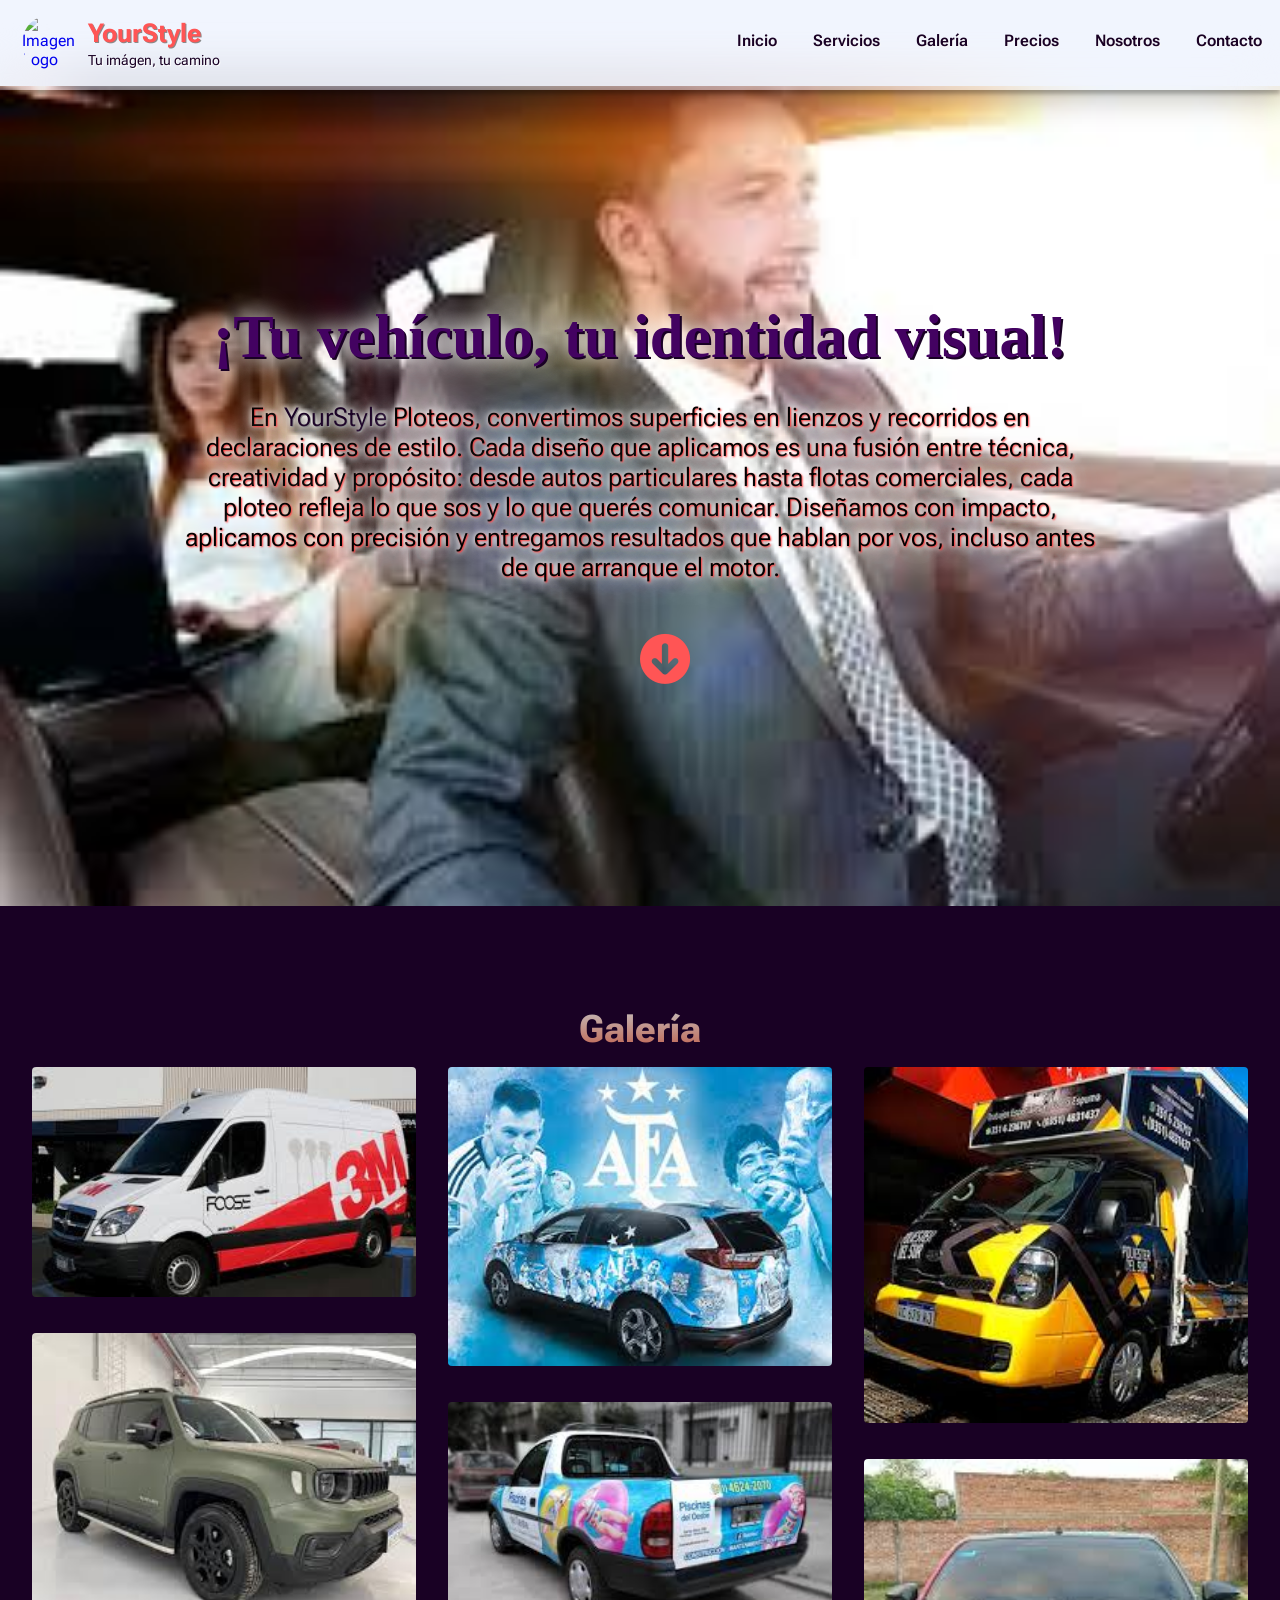
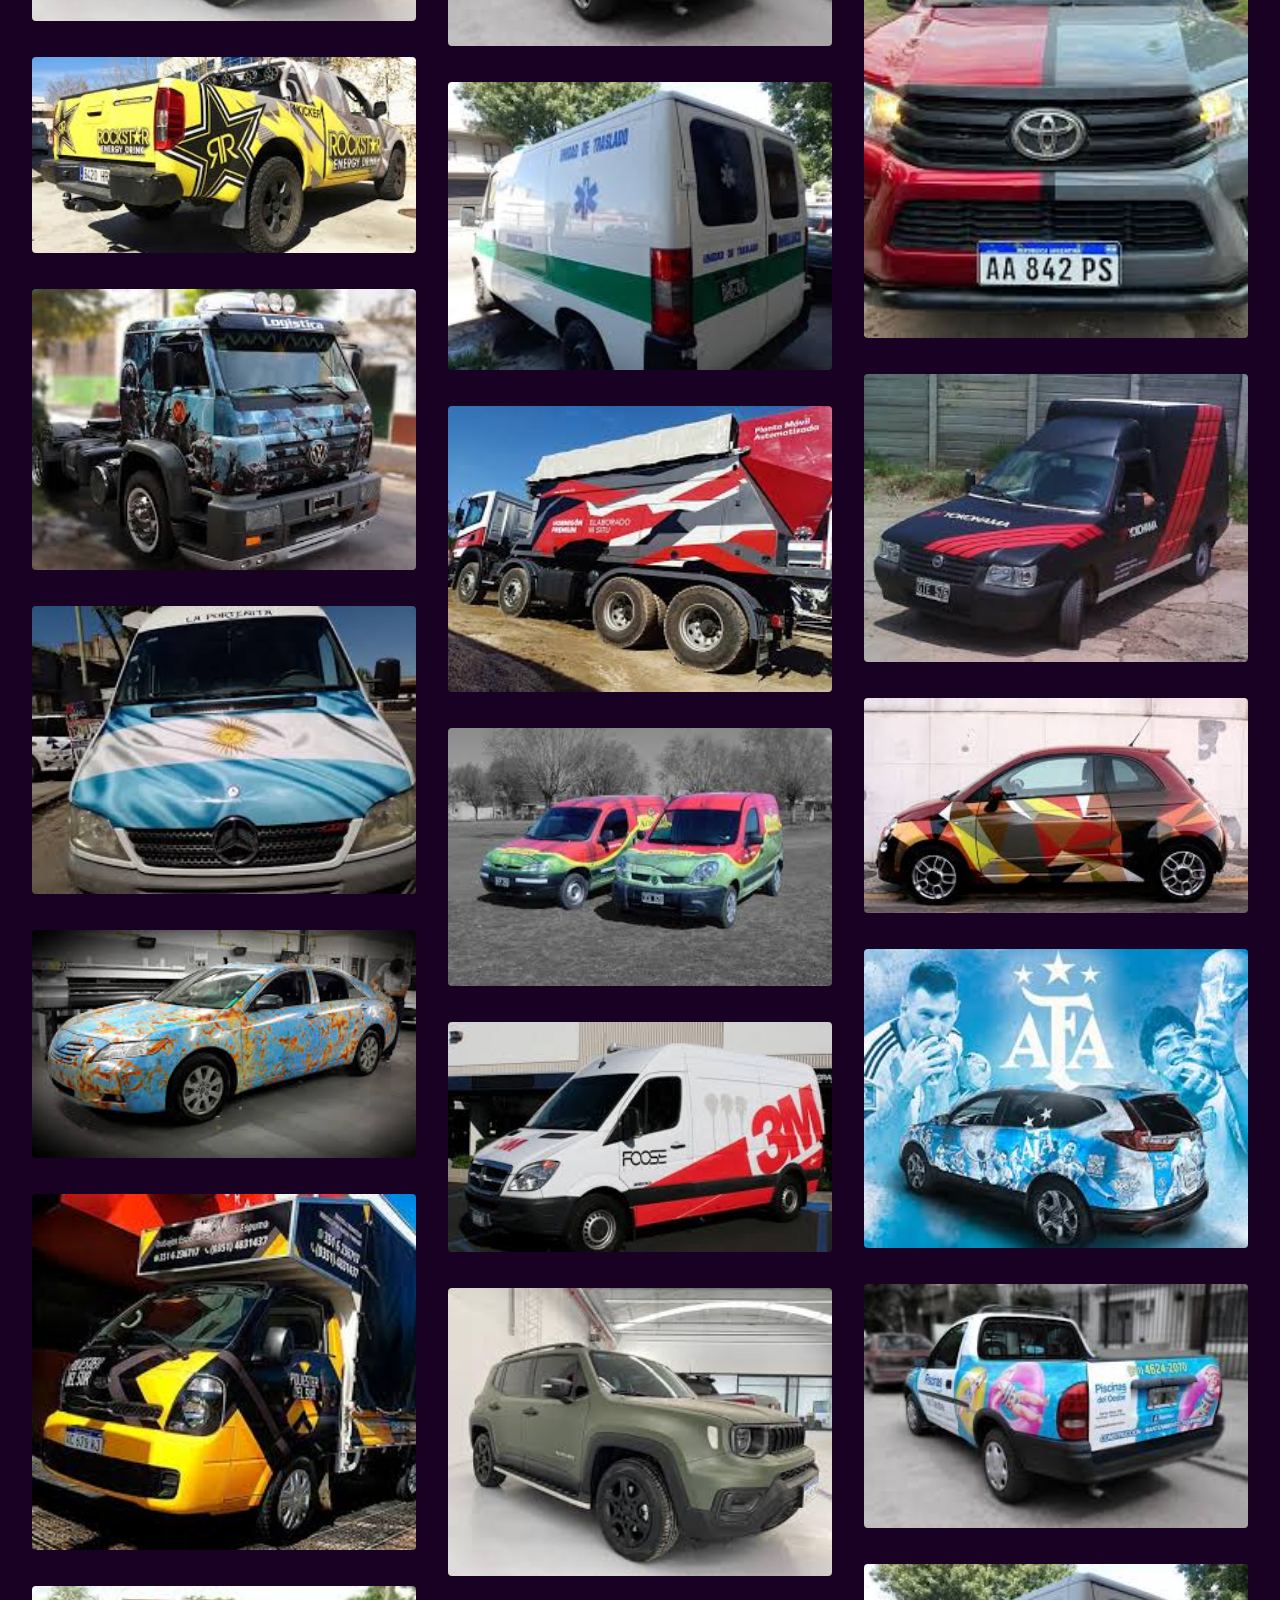
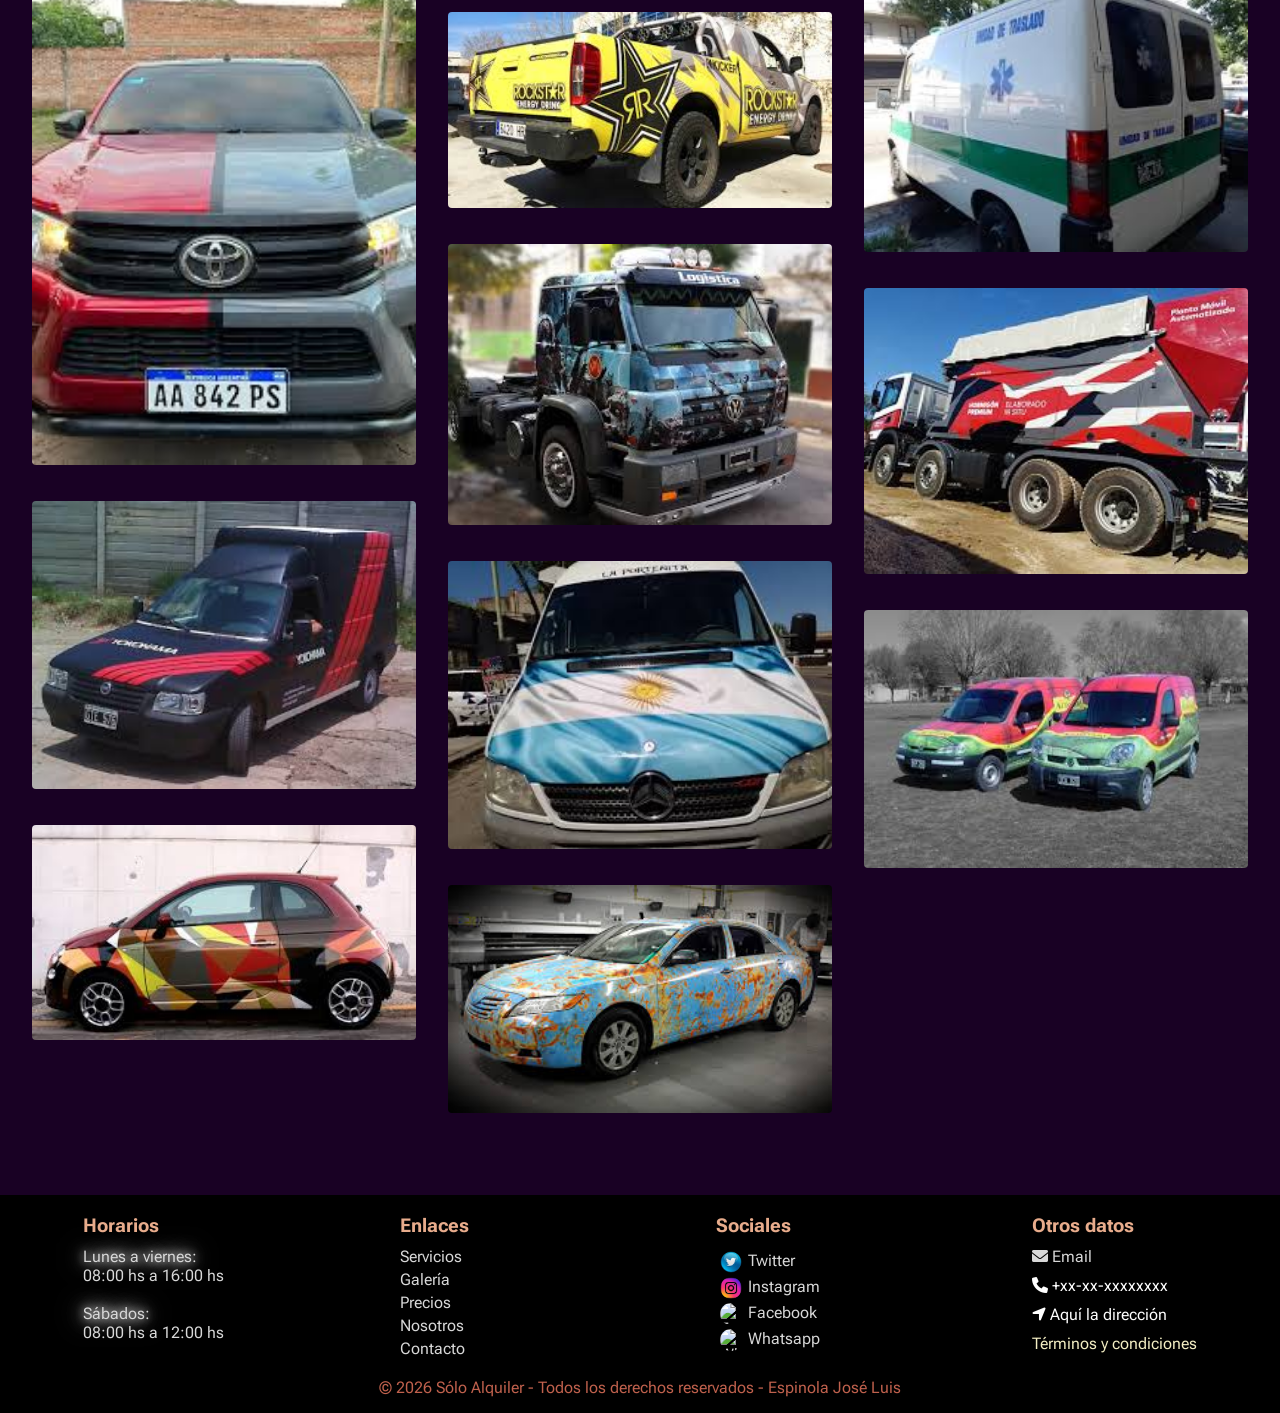
==== galeria.html @ 2c6f70c4 "Primer Commit" ====
<!DOCTYPE html>
<html lang="es">
<head>
    <meta charset="UTF-8">
    <meta http-equiv="X-UA-Compatible" content="IE=edge">
    <meta name="viewport" content="width=device-width, initial-scale=1.0">
    <link rel="shortcut icon" type="Imagen/jpg" href="/img/logo-auto.png">
    <link rel="stylesheet" href="/css/galeria.css">
    <title>YourStyle</title>
    <link href="https://cdnjs.cloudflare.com/ajax/libs/font-awesome/6.0.0/css/all.min.css" rel="stylesheet">
    <!-- Incluir la biblioteca de ScrollReveal --> 
    <script src="https://unpkg.com/scrollreveal"></script>
</head>

<body>
    <!-- Barra de navegacion o NavBar -->
    <nav class="navbar">
        <input type="checkbox" id="check">
        <label for="check" class="checkbtn">
            <i class="fas fa-bars"></i>
            <i class="fas fa-times"></i>
        </label>
        <a href="#" class="enlace">
            <img src="./img/logo-yourstyle.png" class="logo" alt="Imagen Logo">
            <div class="names">
                <span class="main-name">YourStyle</span>
                <span class="main-namesito">Tu imágen, tu camino</span>
            </div>
        </a>
        <ul>
            <li><a href="index.html">Inicio</a></li>
            <li><a href="servicios.html">Servicios</a></li>
            <li><a href="#">Galería</a></li>
            <li><a href="precios.html">Precios</a></li>
            <li><a href="index.html#section-nosotros">Nosotros</a></li>
            <li><a href="index.html#section-form">Contacto</a></li>
        </ul>
    </nav>

    <!-- JavaScript donde se captura la parte de arriba de la pagina: header-->
    <script>
        window.addEventListener("scroll", function(){
            var header = document.querySelector("nav");
            header.classList.toggle("abajo", window.scrollY>0);
        })
    </script>    

    <!-- Zona central de la primer pagina -->
    <section class="zona1">
		<!--	<img src="./img/pasteleria-super.png" alt="Imagen superpuesta" class="imagen-superpuesta">  -->
		<div class="container-zona1">
            <img id="imagenFondo" class="imagen-fondo" src="" alt="Fondo carrusel">

            <div class="contenido">
                <div class="h1-zona1">
                    <h1 class="title-main">¡Tu vehículo, tu identidad visual!</h1>
                </div>
                <div class="p-zona1">
                    <p class="parrafo-main">En <span>YourStyle</span> Ploteos, convertimos superficies en lienzos y recorridos en declaraciones de estilo. 
                        Cada diseño que aplicamos es una fusión entre técnica, creatividad y propósito: desde autos particulares 
                        hasta flotas comerciales, cada ploteo refleja lo que sos y lo que querés comunicar. 
                        Diseñamos con impacto, aplicamos con precisión y entregamos resultados que hablan por vos, 
                        incluso antes de que arranque el motor.
                    </p>
                </div>
                <div class="flecha-abajo">
                    <a href="#container-gallery" title="Servicios"><i class="fa fa-arrow-circle-down" aria-hidden="true"></i></a>
                </div>
            </div>

		</div>
	</section>


    <!-- Galerias -->
    <section id="container-gallery">
        <h2 class="title-gallery">Galería</h2>
        <div class="container-img">
            <img src="/img/galeria/img01.jpeg" alt="imagen1">
            <img src="/img/galeria/img02.jpeg" alt="imagen2">
            <img src="/img/galeria/img03.jpeg" alt="imagen3">
            <img src="/img/galeria/img04.jpeg" alt="imagen4">
            <img src="/img/galeria/img05.jpeg" alt="imagen5">
            <img src="/img/galeria/img06.jpeg" alt="imagen6">
            <img src="/img/galeria/img07.jpeg" alt="imagen7">
            <img src="/img/galeria/img08.jpeg" alt="imagen8">
            <img src="/img/galeria/img09.jpeg" alt="imagen9">
            <img src="/img/galeria/img10.jpeg" alt="imagen10">
            <img src="/img/galeria/img11.jpeg" alt="imagen11">
            <img src="/img/galeria/img12.jpeg" alt="imagen12">
            <img src="/img/galeria/img13.jpeg" alt="imagen13">
            <img src="/img/galeria/img14.jpeg" alt="imagen14">
            <img src="/img/galeria/img15.jpeg" alt="imagen15">

            <img src="/img/galeria/img01.jpeg" alt="imagen1">
            <img src="/img/galeria/img02.jpeg" alt="imagen2">
            <img src="/img/galeria/img03.jpeg" alt="imagen3">
            <img src="/img/galeria/img04.jpeg" alt="imagen4">
            <img src="/img/galeria/img05.jpeg" alt="imagen5">
            <img src="/img/galeria/img06.jpeg" alt="imagen6">
            <img src="/img/galeria/img07.jpeg" alt="imagen7">
            <img src="/img/galeria/img08.jpeg" alt="imagen8">
            <img src="/img/galeria/img09.jpeg" alt="imagen9">
            <img src="/img/galeria/img10.jpeg" alt="imagen10">
            <img src="/img/galeria/img11.jpeg" alt="imagen11">
            <img src="/img/galeria/img12.jpeg" alt="imagen12">
            <img src="/img/galeria/img13.jpeg" alt="imagen13">
            <img src="/img/galeria/img14.jpeg" alt="imagen14">
            <img src="/img/galeria/img15.jpeg" alt="imagen15">
        </div>
    </section>

    <!-- ********* Seccion de footer ******** -->
    <footer class="footer-container">
        <div class="container-box">

            <div class="box-footer">
                <h3 class="title-box">Horarios</h3>
                <p class="dias">Lunes a viernes:</p>
                <p class="horas">08:00 hs a 16:00 hs</p>
                <br>
                <p class="dias">Sábados:</p>
                <p class="horas">08:00 hs a 12:00 hs</p>                
            </div>

            <div class="box-footer">
                <h3 class="title-box">Enlaces</h3>
                <ul>
                    <li><a href="servicios.html">Servicios</a></li>
                    <li><a href="#">Galería</a></li>
                    <li><a href="precios.html">Precios</a></li>
                    <li><a href="index.html#section-nosotros">Nosotros</a></li>
                    <li><a href="index.html#section-form">Contacto</a></li>
                </ul>
            </div>

            <div class="box-footer">
                <h3 class="title-box">Sociales</h3>
                <div class="sociales">
                    <a href="https:" target="_blank" title="Ir a Twitter">
                        <img class="linkedin" src="./img/twitter.png" alt="Twitter"> Twitter
                    </a>
                    <a href="https:" target="_blank" title="Ir a Instagram">
                        <img class="github" src="./img/instagram.png" alt="Instagram"> Instagram
                    </a>
                    <a href="https:" target="_blank" title="Ir a Facebook">
                        <img class="facebook" src="./img/facebook.png" alt="Facebook"> Facebook
                    </a>
                    <a href="https://api.whatsapp.com/send?phone=+543487616158&text=Hola%2C%20me%20gustaría%20realizar%20una%20página%20web...%20podrías%20contarme?" target="_blank" title="Ir a Whatsapp">
                        <img class="whatsapp" src="./img/Whatsapp.png" alt="Whatsapp">Whatsapp
                    </a>
                </div>
            </div>

            <div class="box-footer">
                <h3 class="title-box">Otros datos</h3>
                <div class="otros-datos">
                    <a href="mailto:jle36@hotmail.com?subject=Consulta&body=Hola%2C%20quisiera%20más%20información%20sobre%20...">
                        <i class="fa fa-envelope" aria-hidden="true"></i></i>
                    Email</a>
                    <p class="telefono"><i class="fa fa-phone" aria-hidden="true"></i> +xx-xx-xxxxxxxx</p>
                    <p class="direccion"><i class="fa fa-location-arrow" aria-hidden="true"></i> Aquí la dirección</p>
                    <a class="terminos" href="terminos.html">Términos y condiciones</a>
                </div>
            </div>
        </div>
        <!-- ******** Copyright ******** -->
        <div class="copy">
            <!-- <p class="copyright">&copy; <span id="copyright-year"></span> Administración Bourguet - Todos los derechos reservados - Espinola José Luis</p> -->
            <p class="copyright">&copy; <span id="copyright-year"></span> 
                Sólo Alquiler - Todos los derechos reservados - 
                <a href="https://portafoliojoseluis.netlify.app/" target="_blank">Espinola José Luis</a>
            </p>

            <script>
                const currentYear = new Date().getFullYear();
                document.getElementById('copyright-year').textContent = currentYear;
            </script>
        </div>
    </footer>

    <script src="/js/menu.js"></script>
    <script src="/js/carrusel-main.js"></script>
    <script src="https://kit.fontawesome.com/81581fb069.js"
        crossorigin="anonymcus">
    </script>
    <script src="/js/scrollreveal.js"></script>
</body>
</html>
---- css/galeria.css ----
@import url('https://fonts.googleapis.com/css2?family=Roboto+Flex:opsz,wght@8..144,100..1000&display=swap');
@import url('https://fonts.googleapis.com/css2?family=Plus+Jakarta+Sans:ital,wght@0,200..800;1,200..800&display=swap');

:root {
    --color00: #190124;
    /* Títulos (h1, h2) */
    --color01: #f8f8f8;           /* Blanco casi puro, máxima legibilidad */
    /* Subtítulos (h3, h4) */
    --color02: #c4c2c2;            /* Gris claro, mantiene contraste sin competir */
    /* Sub-subtítulos / detalles (h5, h6, small) */
    --color03: #8a8989;            /* Gris metálico, ideal para descripciones o etiquetas */
    /* Botón principal */
    --color04: #ff2a2a;            /* Rojo fuego, fuerte y llamativo */
    /* --color05: #000013; */
    --color05: #ffffff;             /* Texto blanco para contraste total */
    /* Hover botón */
    --color06: #ff5555;          /* Rojo claro, efecto visual al pasar el mouse */
    --color07: #ffffff;

    --color08: #d8d8d8;
    --color09: #c0614d;
    --color10: #e8ac8c;
}

* {
    padding: 0;
    margin: 0;
    text-decoration: none;
    list-style: none;
    box-sizing: border-box;
    font-family: "Roboto Flex", sans-serif;

    /* font-family: "Plus Jakarta Sans", sans-serif;
    font-optical-sizing: auto;
    font-weight: 200;
    font-style: normal; */
}

/* html {
    scroll-behavior: smooth;
} */

nav {
    position: fixed;
    top: 0;
    left: 0;
    display: inline-block;
    height: 90px;
    width: 100%;
    background-color: rgba(121, 161, 240, 0.1);
    backdrop-filter: blur(24px);
    box-shadow: 0px 4px 4px rgba(0,0,0,0.25), 
                4px 8px 32px rgba(0,0,0,0.25);
/*                 unset 0px 0px 0px rgba(0,0,0,0.25); */

    transition: 0.8s;
    z-index: 100;
}

/* nav.abajo {
    background-color: var(--color01);
    box-shadow: 0 0 10px rgba(39, 165, 248, 0.4);
} */

.enlace {
    position: absolute;
    height: 70px;
    padding: 6px;
    margin: 8px 0 0 16px;
  
    display: flex;
    align-items: center;
}

.logo {
    height: 56px;
    width: 56px;
    border-radius: 50px;
    margin-right: 10px;

    animation: animation-logo 10s ease-in-out infinite;
}

@keyframes animation-logo {
    0% {
        transform: rotateY(0);
    }
    30% {
        transform: rotateY(180deg);
    }
    60%, 100% {
        transform: rotateY(0);
    }
}

.names {
    display: flex;
    flex-direction: column;
}

.main-name {
    text-shadow: 1px 1px var(--color03);
    color: var(--color06);
    font-weight: bold;
    font-size: 1.6rem;
    transition: 0.5s;
} 

.main-namesito {
    margin-top: 4px;
    color: var(--color00);
    text-shadow: 1px 1px 0px var(--color05);
    font-size: 0.88rem;
}

.main-name:hover {
    text-shadow: 1px 1px var(--color06);
    color: var(--color03);
    transition: 0.5s;
} 

nav ul {
    float: right;
    display: flex;
    align-items: center;
}

nav ul li {
    display: inline-block;
    line-height: 70px;
    margin: 6px;
}

nav ul li a {
    position: relative;
    color: var(--color00);
    text-shadow: 1px 1px 0px var(--color01);
    font-size: 16px;
    font-weight: 600;
    padding: 0 12px;
    transition: background 0.5s;
}

nav.abajo ul li a {
    color: var(--color04);
}

nav.abajo ul li a:hover {
    color: var(--color10);
}

.fa-home {
    font-size: 1.125rem;
}

/* nuevo */
li a:after {
    content: "";
    position: absolute;
    background-color: var(--color04);
    height: 2px;
    width: 0;
    left: 0;
    bottom: -10px;
    transition: 0.5s;
}

li a:hover {
    color: var(--color03);
}

li a:focus {
    color: var(--color03);
}

li a:hover:after {
    width: 100%;
}

.checkbtn {
    font-size: 34px;
    color: var(--color00);
    float: right;
    line-height: 80px;
    margin-right: 20px;
    cursor: pointer;
    padding-top: 20px;  /* para que baje, estaba muy arriba */
    display: none;
}

nav.abajo .checkbtn {
    color: var(--color04);
}

#check {
    display: none;
}

/********************************************/
/* ****     Zona central: zona1        **** */ 
/* **************************************** */
.zona1 {
    position: relative;
    width: 100%;
    height: calc(100vh - 80px);
    overflow: hidden;
    margin-top: 86px; /* añade margen para compensar el navbar fijo */
    display: flex;
    z-index: 0;
}

.container-zona1 {
    display: flex;
    flex-direction: column;
    justify-content: center;
    align-self: center;
    max-width: 80%;
    min-height: 80%;
    margin: 0 auto;
}

.imagen-fondo {
    position: absolute;
    top: 0;
    left: 0;
    width: 100%;
    height: 100%;
    object-fit: cover;
    z-index: 1;
    transition: opacity 1s ease-in-out;
}

.contenido {
    position: relative;
    z-index: 10;
    display: flex;
    flex-direction: column;
    align-items: center;
    justify-content: center;
    height: 500px;
}

.h1-zona1 h1 {
    font-size: 4.4rem;  
    text-align: center;
    color: #430261;
    text-shadow: 2px 2px 0px var(--color00),
                 0px 0px 20px var(--color05),
                 0px 0px 30px var(--color05);
    font-family: 'Cormorant', Georgia, 'Times New Roman', serif;
    font-weight: 600;
    font-style: normal;
    margin-bottom: 30px;
}

.p-zona1 p {
    max-width: 90%;
    font-size: clamp(1.1rem, 2vw, 2rem);
    font-weight: 400;
    margin: 0 auto;
    text-align: center;
    color: #000000;
    text-shadow: 1px 1px 2px var(--color04), 
                 0px 0px 5px #ffffff, 
                 0px 0px 10px #ffffff,
                 0px 0px 20px #ffffff,
                 0px 0px 40px #ffffff,
                 0px 0px 80px #ffffff;/* Sombra de color fuerte y menor desenfoque */
                  /* Mayor desenfoque para efectos de resplandor */
}

.p-zona1 span {
    color: var(--color00);
    text-shadow: 1px 1px 0px var(--color03),
                 0px 0px 5px #ffffff, 
                 0px 0px 10px #ffffff,
                 0px 0px 20px #ffffff,
                 0px 0px 40px #ffffff,
                 0px 0px 80px #ffffff;
}

.flecha-abajo {
    margin-top: 50px;
    font-size: clamp(1.875rem, 3vw + 1.25rem, 3.125rem);
    border-radius: 50px;
    
    transform: translateX(50%);
    animation: bounce 1s infinite;
}
  
@keyframes bounce {
    0% {
      transform: translateY(0);
    }
    50% {
      transform: translateY(10px);
    }
    100% {
      transform: translateY(0);
    }
}

.flecha-abajo a {
    color: var(--color06);
}


/* ******************************** */
/* ************ Galeria *********** */
#container-gallery {
    background-color: var(--color00);
    padding-top: 100px;
    padding-bottom: 30px;
    max-width: 100%;
    height: auto;
    position: relative;
}

.title-gallery {
    text-align: center;
    font-size: clamp(2.4rem, 3vw, 3rem);
    background: linear-gradient(180deg, var(--color02), var(--color09));
    -webkit-background-clip: text;
    background-clip: text;
    color: transparent;
}

.container-img {
    columns: 3;
    padding: 16px 32px;
    column-gap: 32px;
}

.container-img img {
    border-radius: 4px;
    width: 100%;
    height: auto;
    margin-bottom: 32px;

    animation: reveal linear both;
    animation-timeline: view();
    animation-range: entry 20% cover 30%; /* cuidando la imagen este 20% en el viewport aparecera, y terminara la iluminacion cuando este el 30% en el viewport */
}

@keyframes reveal {
    from {
        opacity: 0;
        translate:  0 100px;
        scale: 0.5;
    }
    
    to {
        opacity: 1;
        translate: 0 0;
        scale: 1;
    }
}



/*************************/
/* ******* Footer ****** */
/*************************/
.footer-container {
    width: 100%;
    height: auto;
    color: var(--color10);
    background-color: #000000;
    /* border-top: 2px solid var(--color03); */
}

.container-box {
    display: flex;
    justify-content: space-around;
    flex-wrap: wrap;
    gap: 10px;
}

.box-footer {
    min-width: 140px;
    margin-inline: 16px;
}

.title-box {
    padding: 20px 0px 10px;
}

/* Horarios */
.dias {
    color: var(--color08);
    text-shadow: 0 0 10px #ffffff,
                 0 0 20px #ffffff,
                 0 0 30px #ffffff;
}

.horas {
    color: var(--color08);
}

/* Enlaces */
.box-footer ul li {
    padding: 0px 0px 4px;
}

.box-footer li a {
    color: var(--color08);
}

.box-footer li a:hover {
    color: #2e5f8c;
    color: var(--color04);
}

/* Otros datos */
.otros-datos a {
    color: var(--color08);
}

.telefono, .direccion {
    margin: 10px 0px 10px;
    color: var(--color05);
}

.otros-datos .terminos {
    color: #f3eec3;
}

/* Sociales */
.sociales {
    padding-bottom: 10px;
}

.sociales a {
    padding: 0 4px;
    /* display: inline-block; */
    display: flex;
    color: var(--color08);
    margin-top: 4px;
}

.linkedin, .github, .facebook, .whatsapp {
    width: 22px;
    height: 22px;
    border-radius: 50px;
    margin-right: 6px;
    transition: 0.5s;
}

.linkedin:hover, .github:hover,
.facebook:hover, .whatsapp:hover {
    box-shadow: 1px 1px 14px 0 #abacaf, -1px -1px 14px 0 #abacaf;

}

/* Copyright */
.copy {
    text-align: center;
    padding: 16px 0;
    color: var(--color09);
    font-size: clamp(0.7rem, 3vw, 1rem);
}

.copyright a {
    color: var(--color09);
}


/*************************************/
/* ***** Media Query con 1368px ***** */
@media (max-width: 1368px) {
    .h1-zona1 h1 {
        font-size: 3.8rem;
    }
}


/*************************************/
/* ***** Media Query con 1090px ***** */
@media (max-width: 1090px) {
    .logo {
        height: 50px;
        width: 50px;
    }
    
    .main-name {
        font-size: 1.3rem;
    }

    .main-namesito {
        font-size: 0.74rem;
    }

    .checkbtn {
        display: block;
        margin-top: 8px;
    }

    nav ul {
        position: fixed;
        width: 100%;
        height: 74vh;   /*  */
        background: rgba(136, 165, 194, 0.9);
        top: 90px;
        left: -100%;
        margin: 0;
        text-align: center;
        transition: all .5s;
        overflow-y: auto;

        display: block; /* agregue */
    }

    nav ul li {
        display: block;
        margin: 14px 0;
        line-height: 50px;
    }

    nav ul li a {
        font-size: 20px;
    }

    li a:hover, li a.active {
        background: none;
    }

    #check:checked ~ ul {
        left:0;
    }
}


/*************************************/
/* ***** Media Query con 952px ***** */
@media (max-width: 952px) {

}



/*************************************/
/* ***** Media Query con 858px ***** */
/*************************************/
@media (max-width: 858px) {
    .container-img {
        columns: 2;
        padding: 16px 16px;
        column-gap: 22px;
    }
}



/*************************************/
/* ***** Media Query con 774px ***** */
/*************************************/
@media (max-width: 774px) {
    .h1-zona1 h1 {
        font-size: 3rem;
    }
    
    .presentacion {
        width: 80%;
    }
    
    .card-pres {
        width: 90%;
    }
}



/*************************************/
/* ***** Media Query con 542px ***** */
/*************************************/
@media (max-width: 542px) {

}


/*************************************/
/* ***** Media Query con 516px ***** */
/*************************************/
@media (max-width: 516px) {
    .presentacion {
        width: 90%;
    }
    
    .card-pres {
        width: 100%;
    }

    .box-footer {
        min-width: 120px;
        margin-inline: 12px;
    }

    .title-box {
        font-size: 16px;
    }

    .box-footer p, .box-footer a {
        font-size: 14px;
    }
}



/*************************************/
/* ***** Media Query con 490px ***** */
/*************************************/
@media (max-width: 490px) {
    .fa-bars {
        scale: 0.9;
    }

    .main-name {
        font-size: 1.1rem;
    }

    .main-namesito {
        font-size: 0.62rem;
    }

    .h1-zona1 h1 {
        font-size: 2.5rem;
    }

    /* ************************** */
    footer {
        padding: 30px 0;
    }
    
    p.contac {
        font-size: 1.6rem;
    }
    
    p.mimail {
        font-size: 0.9rem;
    }
    
    footer .copyright {
        font-size: 0.74rem;
        font-stretch: normal;
    }
}


/*************************************/
/* ***** Media Query con 430px ***** */
/*************************************/
@media (max-width: 430px) {
    .logo {
        height: 40px;
        width: 40px;
    }
}
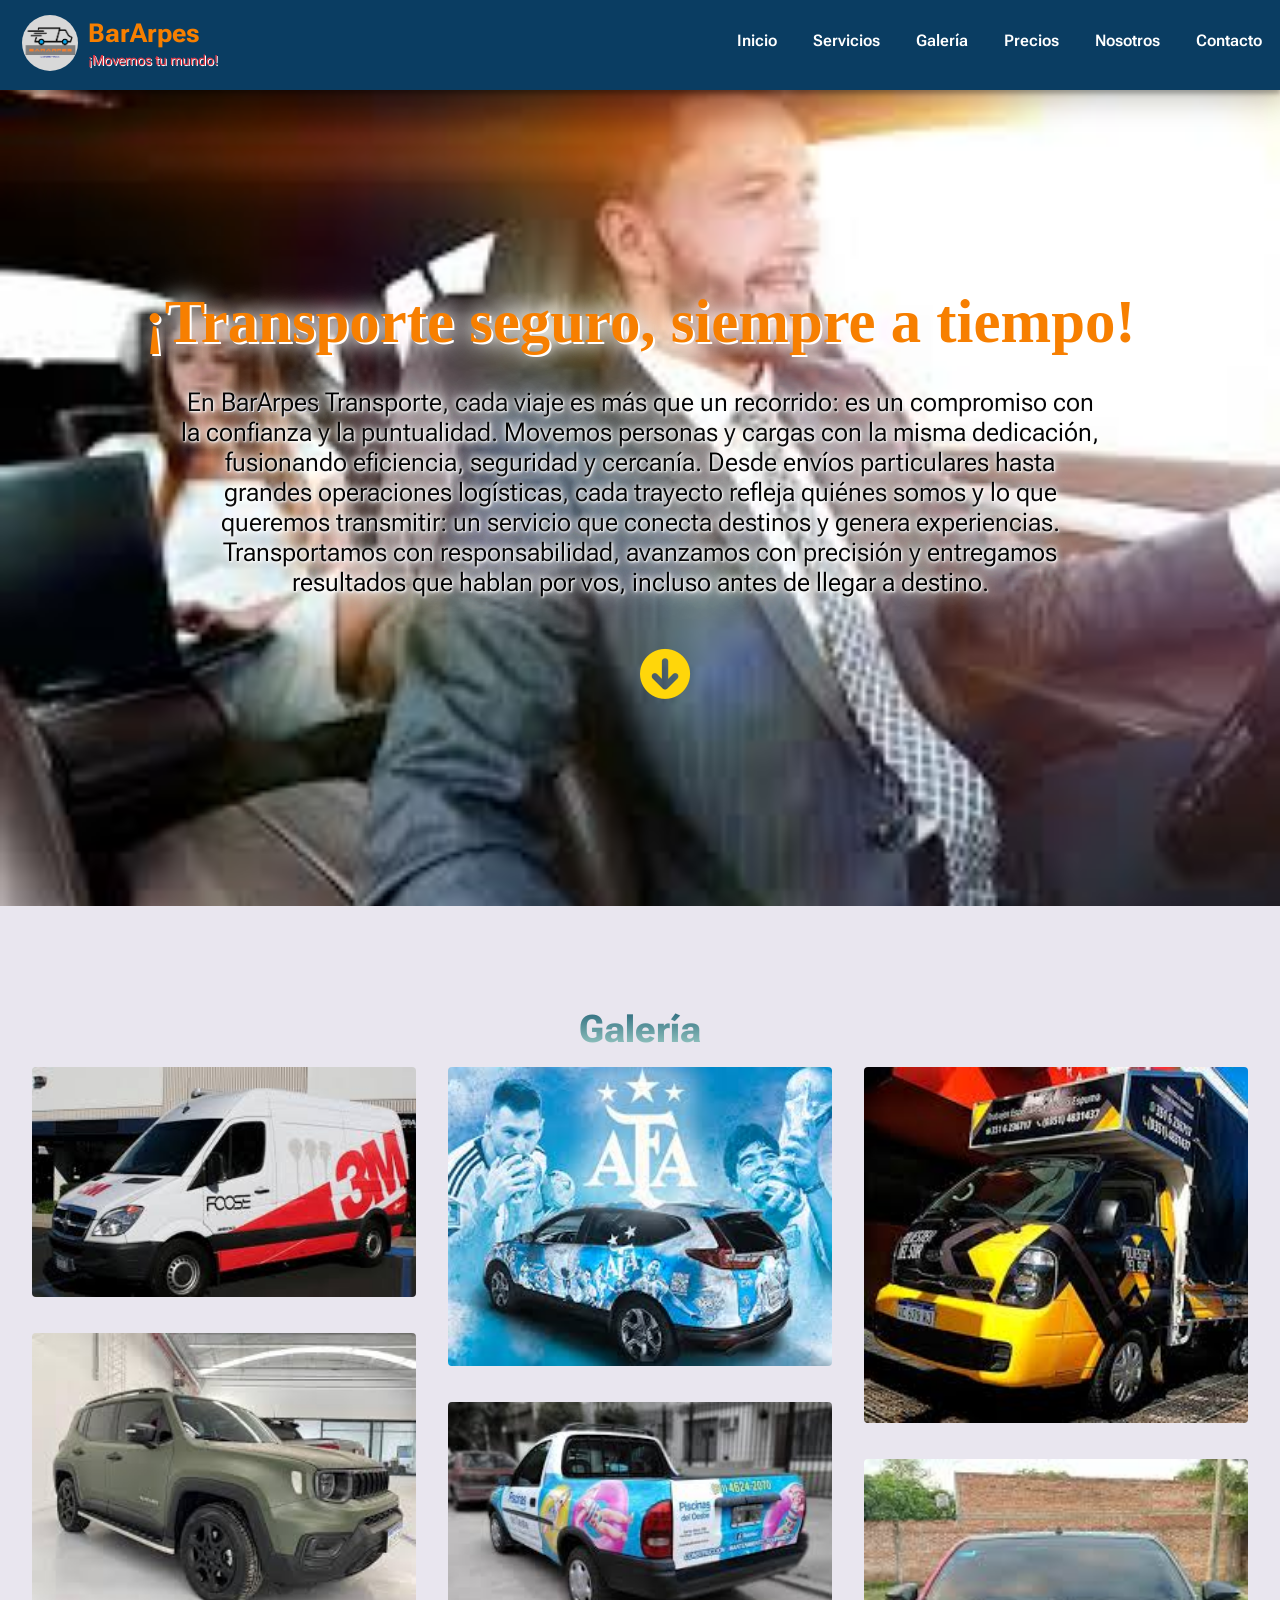
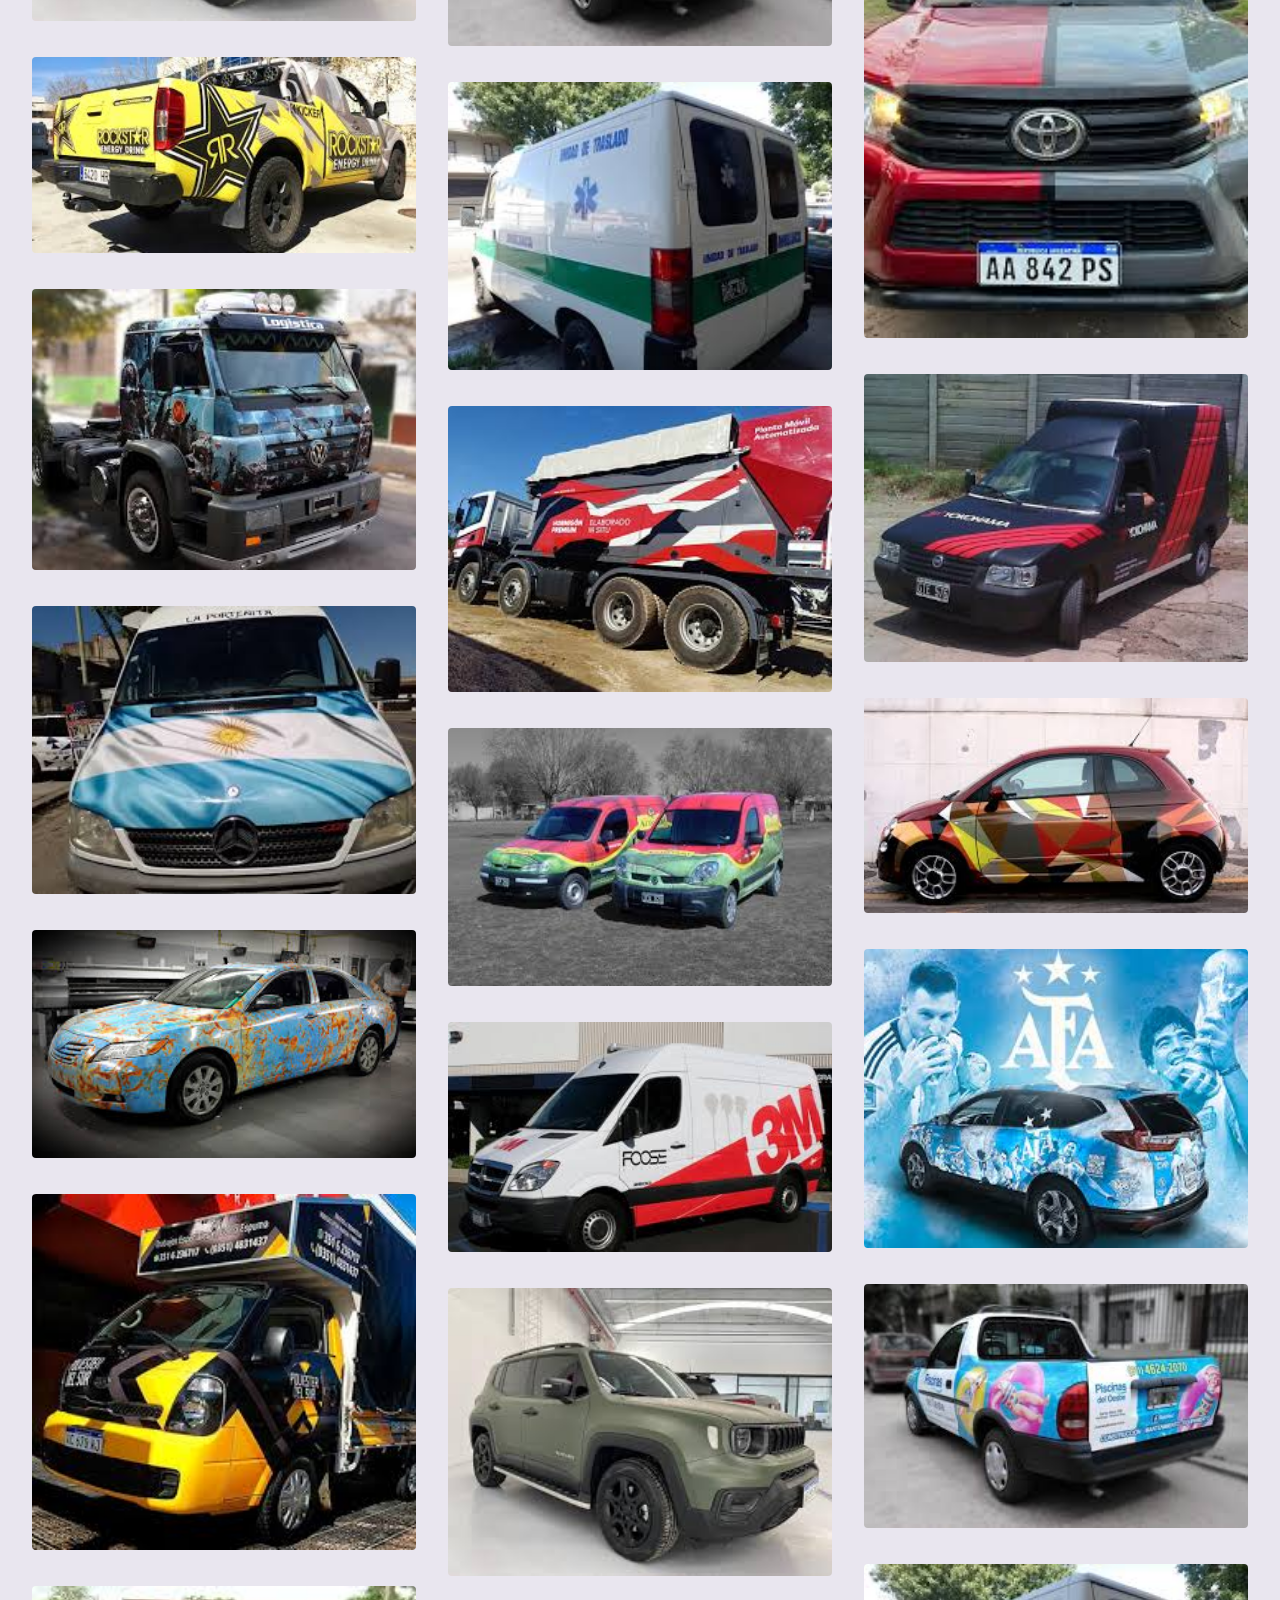
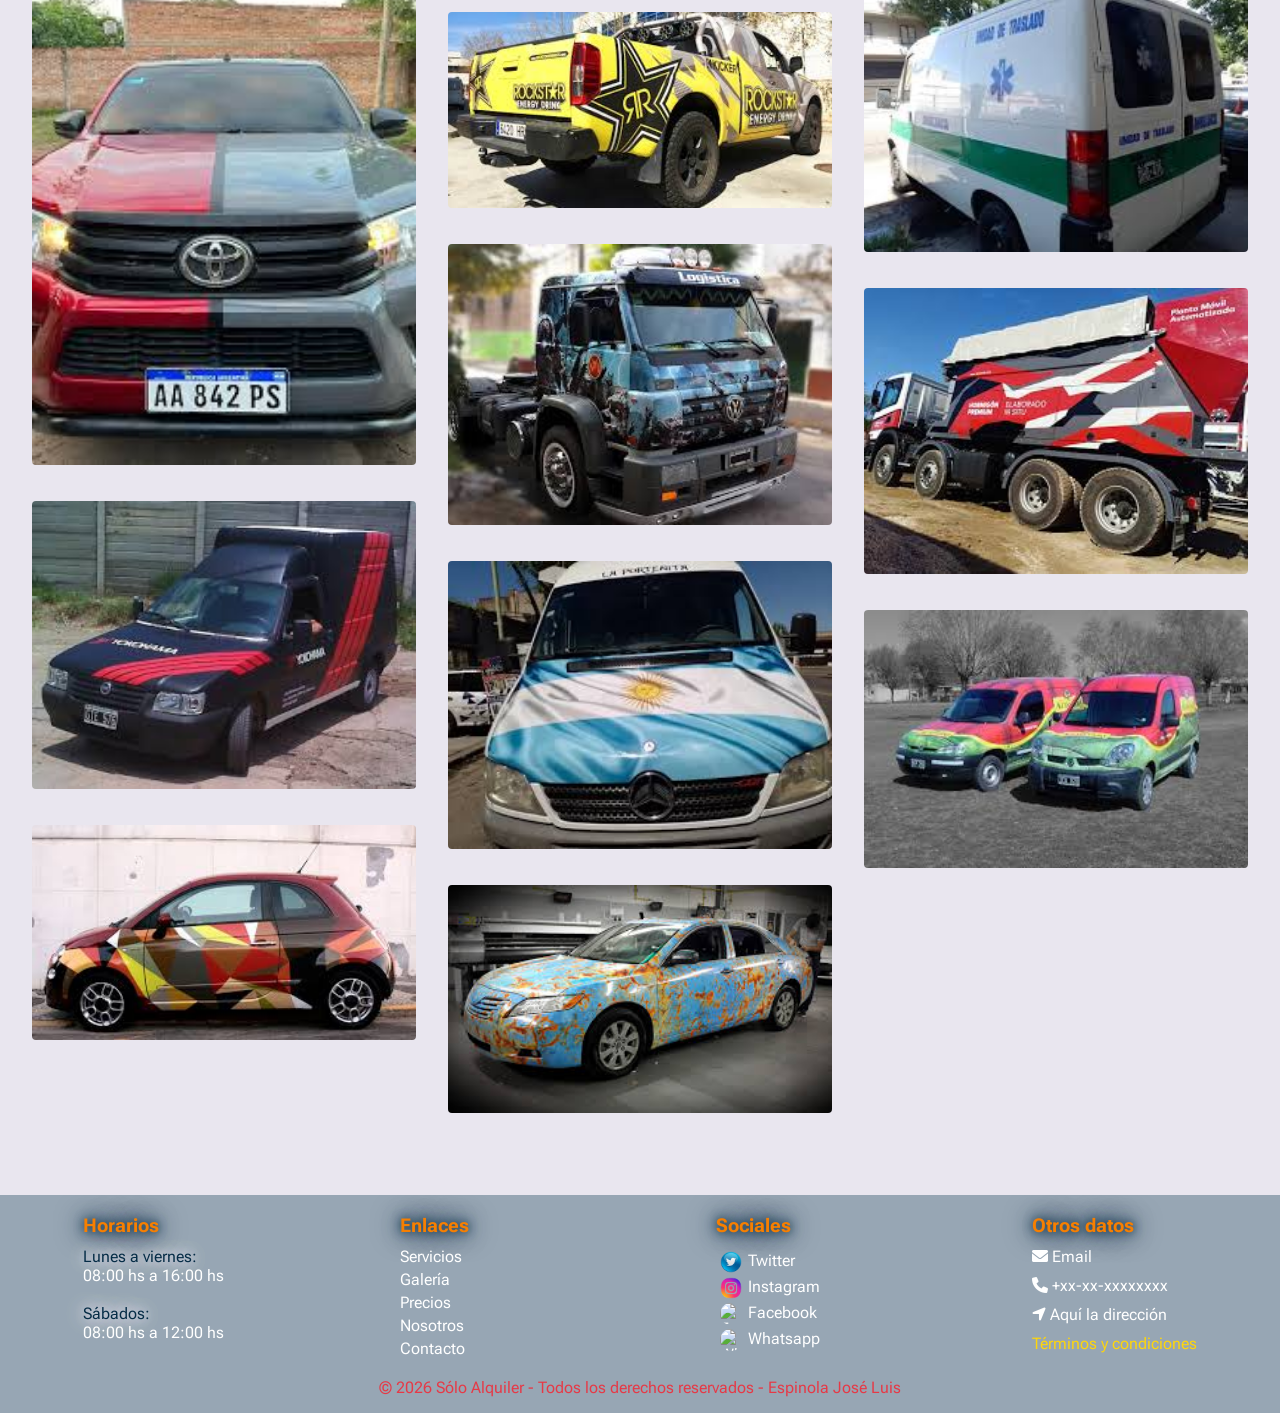
==== commit 64e0150a: "Agregamos galeria y precios" ====
--- a/galeria.html
+++ b/galeria.html
@@ -4,9 +4,9 @@
     <meta charset="UTF-8">
     <meta http-equiv="X-UA-Compatible" content="IE=edge">
     <meta name="viewport" content="width=device-width, initial-scale=1.0">
-    <link rel="shortcut icon" type="Imagen/jpg" href="/img/logo-auto.png">
+    <link rel="shortcut icon" type="Imagen/jpg" href="/img/BarArpes-logo.png">
     <link rel="stylesheet" href="/css/galeria.css">
-    <title>YourStyle</title>
+    <title>BarArpes</title>
     <link href="https://cdnjs.cloudflare.com/ajax/libs/font-awesome/6.0.0/css/all.min.css" rel="stylesheet">
     <!-- Incluir la biblioteca de ScrollReveal --> 
     <script src="https://unpkg.com/scrollreveal"></script>
@@ -21,10 +21,10 @@
             <i class="fas fa-times"></i>
         </label>
         <a href="#" class="enlace">
-            <img src="./img/logo-yourstyle.png" class="logo" alt="Imagen Logo">
+            <img src="./img/BarArpes-logo.png" class="logo" alt="Imagen Logo">
             <div class="names">
-                <span class="main-name">YourStyle</span>
-                <span class="main-namesito">Tu imágen, tu camino</span>
+                <span class="main-name">BarArpes</span>
+                <span class="main-namesito">¡Movemos tu mundo!</span>
             </div>
         </a>
         <ul>
@@ -53,14 +53,15 @@
 
             <div class="contenido">
                 <div class="h1-zona1">
-                    <h1 class="title-main">¡Tu vehículo, tu identidad visual!</h1>
+                    <h1 class="title-main">¡Transporte seguro, siempre a tiempo!</h1>
                 </div>
                 <div class="p-zona1">
-                    <p class="parrafo-main">En <span>YourStyle</span> Ploteos, convertimos superficies en lienzos y recorridos en declaraciones de estilo. 
-                        Cada diseño que aplicamos es una fusión entre técnica, creatividad y propósito: desde autos particulares 
-                        hasta flotas comerciales, cada ploteo refleja lo que sos y lo que querés comunicar. 
-                        Diseñamos con impacto, aplicamos con precisión y entregamos resultados que hablan por vos, 
-                        incluso antes de que arranque el motor.
+                    <p class="parrafo-main">En <span>BarArpes</span> Transporte, cada viaje es más que un recorrido: es un compromiso con la confianza y la puntualidad. 
+                        Movemos personas y cargas con la misma dedicación, fusionando eficiencia, seguridad y cercanía. 
+                        Desde envíos particulares hasta grandes operaciones logísticas, cada trayecto refleja quiénes somos y lo que queremos transmitir: 
+                        un servicio que conecta destinos y genera experiencias. 
+                        Transportamos con responsabilidad, avanzamos con precisión y entregamos resultados que hablan por vos, 
+                        incluso antes de llegar a destino.
                     </p>
                 </div>
                 <div class="flecha-abajo">
--- a/css/galeria.css
+++ b/css/galeria.css
@@ -2,24 +2,33 @@
 @import url('https://fonts.googleapis.com/css2?family=Plus+Jakarta+Sans:ital,wght@0,200..800;1,200..800&display=swap');
 
 :root {
-    --color00: #190124;
-    /* Títulos (h1, h2) */
-    --color01: #f8f8f8;           /* Blanco casi puro, máxima legibilidad */
-    /* Subtítulos (h3, h4) */
-    --color02: #c4c2c2;            /* Gris claro, mantiene contraste sin competir */
-    /* Sub-subtítulos / detalles (h5, h6, small) */
-    --color03: #8a8989;            /* Gris metálico, ideal para descripciones o etiquetas */
-    /* Botón principal */
-    --color04: #ff2a2a;            /* Rojo fuego, fuerte y llamativo */
-    /* --color05: #000013; */
-    --color05: #ffffff;             /* Texto blanco para contraste total */
-    /* Hover botón */
-    --color06: #ff5555;          /* Rojo claro, efecto visual al pasar el mouse */
-    --color07: #ffffff;
-
-    --color08: #d8d8d8;
-    --color09: #c0614d;
-    --color10: #e8ac8c;
+    /* COLORES PRINCIPALES (BRAD CORE)*/
+    --azul_profundo:     #0a3d62;   /*(confianza, profesionalismo)*/
+    --azul_profundo_02:  #0d4f7e;
+    --azul_medio:        #1e5f74;   /*(dinamismo, frescura)*/
+    --celeste_claro:     #a3d2ca;   /*(tranquilidad, contraste suave)*/
+    --verde_azulado:     #2e8b57;   /*(energía, movimiento)*/
+
+    /* COLORES SECUNDARIOS (COMPLEMENTARIOS)*/
+    --gris_oscuro:       #2f2f2f;   /*(texto principal, elegancia)*/
+    --gris_medio:        #6c757d;   /*(texto secundario, íconos)*/
+    --gris_claro:        #e9e6ef;   /*(fondos suaves)*/
+    --blanco:            #ffffff;   /*(fondos suaves)*/
+
+    /* COLORES DE ACENTO (ACCIONES Y BOTONES)*/
+    --naranja_vibrante:  #f77f00;   /*(llamadas a la acción, botones)*/
+    --naranja_vibrante_02: #f59025;
+    --amarillo_calido:   #ffd60a;   /*(resaltados, íconos)*/
+    --rojo_suave:        #e63946;   /*(alertas, advertencias)*/
+
+    /* TONALIDADES ADICIONALES (variaciones útiles)*/
+    --azul_oscuro_extra: #052c46;   /*(tonalidad más oscura del azul principal)*/
+    --azul_claro_extra:  #74c0fc;   /*(tonalidad más clara del azul principal)*/
+    --verde_claro:       #81c784;   /*(tonalidad más clara del verde principal)*/
+    --gris_azulado:      #adb5bd;   /*(tonalidad gris con matiz azulado)*/
+    --gris_azulado_02:   #97a6b4;
+    --negro_suave:       #212529;   /*(tonalidad negra suave)*/
+    --negro_comun:       #000000;   /*(tonalidad negra común)*/
 }
 
 * {
@@ -47,20 +56,19 @@
     display: inline-block;
     height: 90px;
     width: 100%;
-    background-color: rgba(121, 161, 240, 0.1);
+    /*  background-color: rgba(121, 161, 240, 0.1);  */
+    background-color: var(--azul_profundo);
     backdrop-filter: blur(24px);
     box-shadow: 0px 4px 4px rgba(0,0,0,0.25), 
                 4px 8px 32px rgba(0,0,0,0.25);
 /*                 unset 0px 0px 0px rgba(0,0,0,0.25); */
-
     transition: 0.8s;
     z-index: 100;
 }
 
-/* nav.abajo {
-    background-color: var(--color01);
-    box-shadow: 0 0 10px rgba(39, 165, 248, 0.4);
-} */
+nav.abajo {
+    background-color: var(--azul_profundo_02);
+}
 
 .enlace {
     position: absolute;
@@ -99,25 +107,25 @@
 }
 
 .main-name {
-    text-shadow: 1px 1px var(--color03);
-    color: var(--color06);
+    /* text-shadow: 1px 1px var(--color03); */
+    color: var(--naranja_vibrante);
     font-weight: bold;
     font-size: 1.6rem;
     transition: 0.5s;
 } 
 
+.main-name:hover {
+    /* text-shadow: 1px 1px var(--color06); */
+    color: var(--amarillo_calido);
+    transition: 0.5s;
+}
+ 
 .main-namesito {
     margin-top: 4px;
-    color: var(--color00);
-    text-shadow: 1px 1px 0px var(--color05);
+    color: var(--rojo_suave);
+    text-shadow: 1px 1px 0px var(--blanco);
     font-size: 0.88rem;
 }
-
-.main-name:hover {
-    text-shadow: 1px 1px var(--color06);
-    color: var(--color03);
-    transition: 0.5s;
-} 
 
 nav ul {
     float: right;
@@ -133,20 +141,25 @@
 
 nav ul li a {
     position: relative;
-    color: var(--color00);
-    text-shadow: 1px 1px 0px var(--color01);
+    color: var(--blanco);
+    /* text-shadow: 1px 1px 0px var(--color01); */
     font-size: 16px;
     font-weight: 600;
     padding: 0 12px;
     transition: background 0.5s;
 }
 
+li a:hover {
+    /* color: var(--color06); */
+    color: var(--naranja_vibrante);
+}
+
 nav.abajo ul li a {
-    color: var(--color04);
+    color: var(--naranja_vibrante);
 }
 
 nav.abajo ul li a:hover {
-    color: var(--color10);
+    color: var(--blanco);
 }
 
 .fa-home {
@@ -157,7 +170,7 @@
 li a:after {
     content: "";
     position: absolute;
-    background-color: var(--color04);
+    background-color: var(--celeste_claro);
     height: 2px;
     width: 0;
     left: 0;
@@ -165,21 +178,17 @@
     transition: 0.5s;
 }
 
-li a:hover {
-    color: var(--color03);
+li a:hover:after {
+    width: 100%;
 }
 
 li a:focus {
     color: var(--color03);
 }
 
-li a:hover:after {
-    width: 100%;
-}
-
 .checkbtn {
     font-size: 34px;
-    color: var(--color00);
+    color: var(--blanco);
     float: right;
     line-height: 80px;
     margin-right: 20px;
@@ -189,7 +198,7 @@
 }
 
 nav.abajo .checkbtn {
-    color: var(--color04);
+    color: var(--naranja_vibrante);
 }
 
 #check {
@@ -242,11 +251,12 @@
 
 .h1-zona1 h1 {
     font-size: 4.4rem;  
+    /* font-size: clamp(2.5rem, 3vw, 4.4rem); */
     text-align: center;
-    color: #430261;
-    text-shadow: 2px 2px 0px var(--color00),
-                 0px 0px 20px var(--color05),
-                 0px 0px 30px var(--color05);
+    color: var(--naranja_vibrante);
+    text-shadow: 2px 2px 0px var(--blanco),
+                 0px 0px 20px var(--blanco),
+                 0px 0px 30px var(--blanco);
     font-family: 'Cormorant', Georgia, 'Times New Roman', serif;
     font-weight: 600;
     font-style: normal;
@@ -259,9 +269,9 @@
     font-weight: 400;
     margin: 0 auto;
     text-align: center;
-    color: #000000;
-    text-shadow: 1px 1px 2px var(--color04), 
-                 0px 0px 5px #ffffff, 
+    color: var(--negro_comun);
+    text-shadow: 1px 1px 2px var(--blanco), 
+                 0px 0px 5px  var(--blanco), 
                  0px 0px 10px #ffffff,
                  0px 0px 20px #ffffff,
                  0px 0px 40px #ffffff,
@@ -270,13 +280,13 @@
 }
 
 .p-zona1 span {
-    color: var(--color00);
-    text-shadow: 1px 1px 0px var(--color03),
-                 0px 0px 5px #ffffff, 
-                 0px 0px 10px #ffffff,
-                 0px 0px 20px #ffffff,
-                 0px 0px 40px #ffffff,
-                 0px 0px 80px #ffffff;
+    color: var(--negro_comun);
+    text-shadow: 1px 1px 0px  var(--gris_claro),
+                 0px 0px 5px  var(--blanco), 
+                 0px 0px 10px var(--blanco),
+                 0px 0px 20px var(--blanco),
+                 0px 0px 40px var(--blanco),
+                 0px 0px 80px var(--blanco);
 }
 
 .flecha-abajo {
@@ -301,14 +311,14 @@
 }
 
 .flecha-abajo a {
-    color: var(--color06);
+    color: var(--amarillo_calido);
 }
 
 
 /* ******************************** */
 /* ************ Galeria *********** */
 #container-gallery {
-    background-color: var(--color00);
+    background-color: var(--gris_claro);
     padding-top: 100px;
     padding-bottom: 30px;
     max-width: 100%;
@@ -319,7 +329,8 @@
 .title-gallery {
     text-align: center;
     font-size: clamp(2.4rem, 3vw, 3rem);
-    background: linear-gradient(180deg, var(--color02), var(--color09));
+    background: linear-gradient(180deg, var(--azul_medio), 
+                                        var(--celeste_claro));
     -webkit-background-clip: text;
     background-clip: text;
     color: transparent;
@@ -364,8 +375,7 @@
 .footer-container {
     width: 100%;
     height: auto;
-    color: var(--color10);
-    background-color: #000000;
+    background-color: var(--gris_azulado_02);
     /* border-top: 2px solid var(--color03); */
 }
 
@@ -383,18 +393,22 @@
 
 .title-box {
     padding: 20px 0px 10px;
+    color: var(--naranja_vibrante);
+    text-shadow: 0 0 10px var(--azul_oscuro_extra),
+                 0 0 20px var(--azul_oscuro_extra),
+                 0 0 30px var(--azul_oscuro_extra)
 }
 
 /* Horarios */
 .dias {
-    color: var(--color08);
-    text-shadow: 0 0 10px #ffffff,
-                 0 0 20px #ffffff,
-                 0 0 30px #ffffff;
+    color: var(--azul_oscuro_extra);
+    text-shadow: 0 0 10px var(--gris_claro),
+                 0 0 20px var(--gris_claro),
+                 0 0 30px var(--gris_claro);
 }
 
 .horas {
-    color: var(--color08);
+    color: var(--blanco);
 }
 
 /* Enlaces */
@@ -403,26 +417,29 @@
 }
 
 .box-footer li a {
-    color: var(--color08);
+    color: var(--blanco);
 }
 
 .box-footer li a:hover {
-    color: #2e5f8c;
-    color: var(--color04);
+    color: var(--amarillo_calido);
 }
 
 /* Otros datos */
 .otros-datos a {
-    color: var(--color08);
+    color: var(--blanco);
+}
+
+.otros-datos a:hover {
+    color: var(--amarillo_calido);
 }
 
 .telefono, .direccion {
     margin: 10px 0px 10px;
-    color: var(--color05);
+    color: var(--blanco);
 }
 
 .otros-datos .terminos {
-    color: #f3eec3;
+    color: var(--amarillo_calido);
 }
 
 /* Sociales */
@@ -434,7 +451,7 @@
     padding: 0 4px;
     /* display: inline-block; */
     display: flex;
-    color: var(--color08);
+    color: var(--blanco);
     margin-top: 4px;
 }
 
@@ -446,23 +463,22 @@
     transition: 0.5s;
 }
 
-.linkedin:hover, .github:hover,
-.facebook:hover, .whatsapp:hover {
-    box-shadow: 1px 1px 14px 0 #abacaf, -1px -1px 14px 0 #abacaf;
-
+.sociales a:hover {
+    color: var(--amarillo_calido);
 }
 
 /* Copyright */
 .copy {
     text-align: center;
     padding: 16px 0;
-    color: var(--color09);
+    color: var(--rojo_suave);
     font-size: clamp(0.7rem, 3vw, 1rem);
 }
 
 .copyright a {
-    color: var(--color09);
-}
+    color: var(--rojo_suave);
+}
+
 
 
 /*************************************/
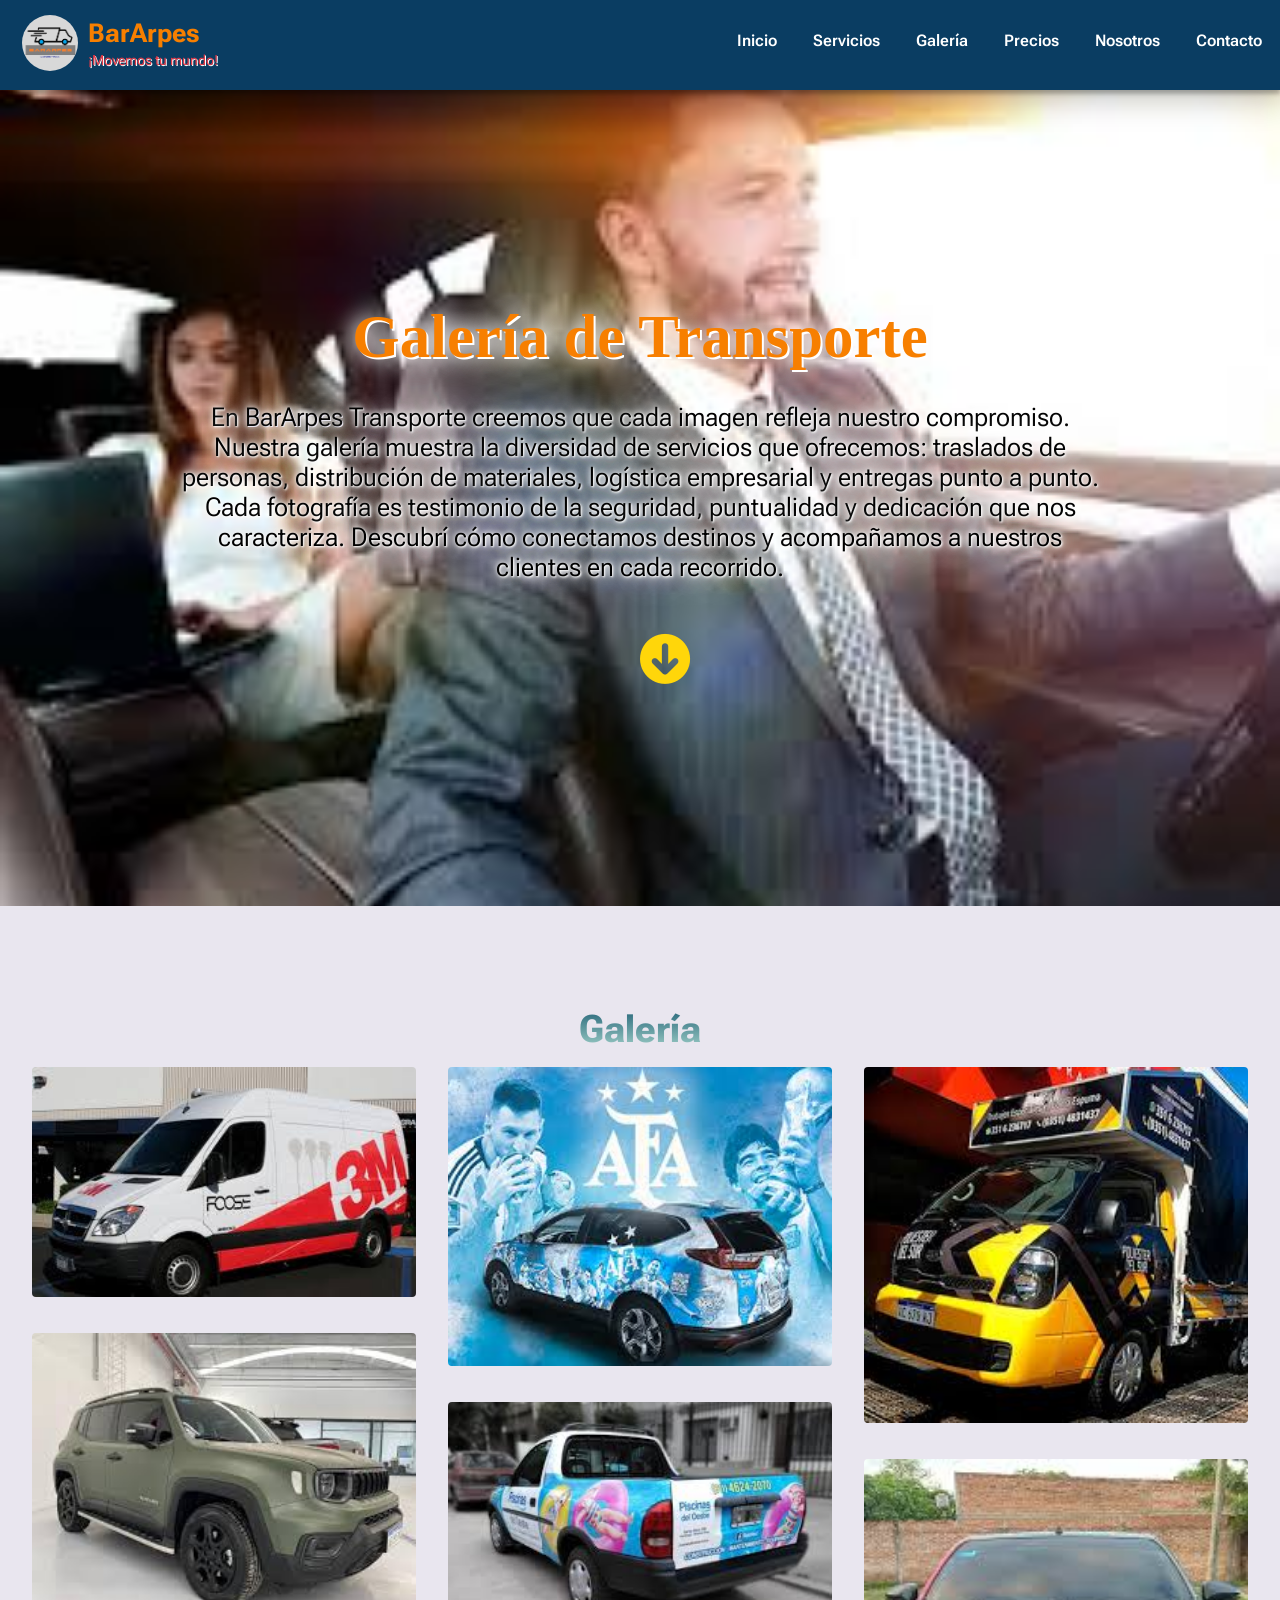
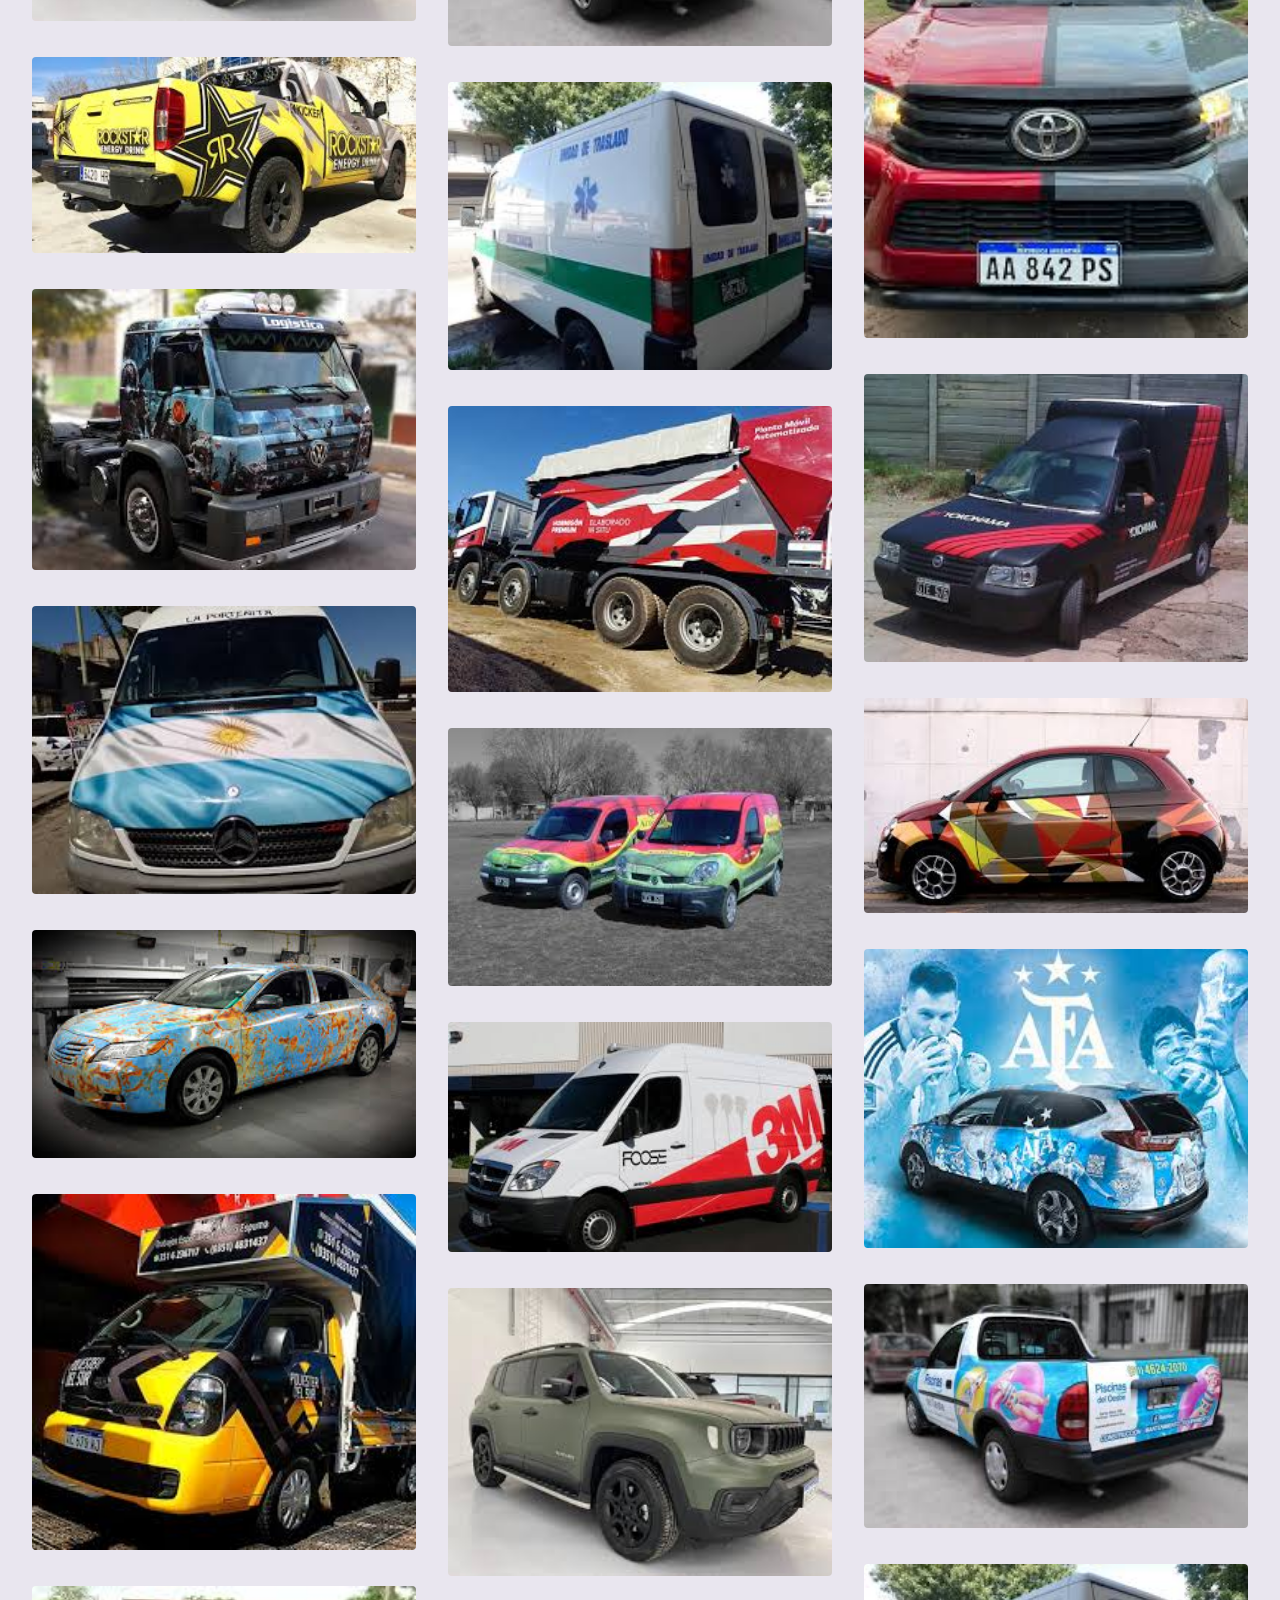
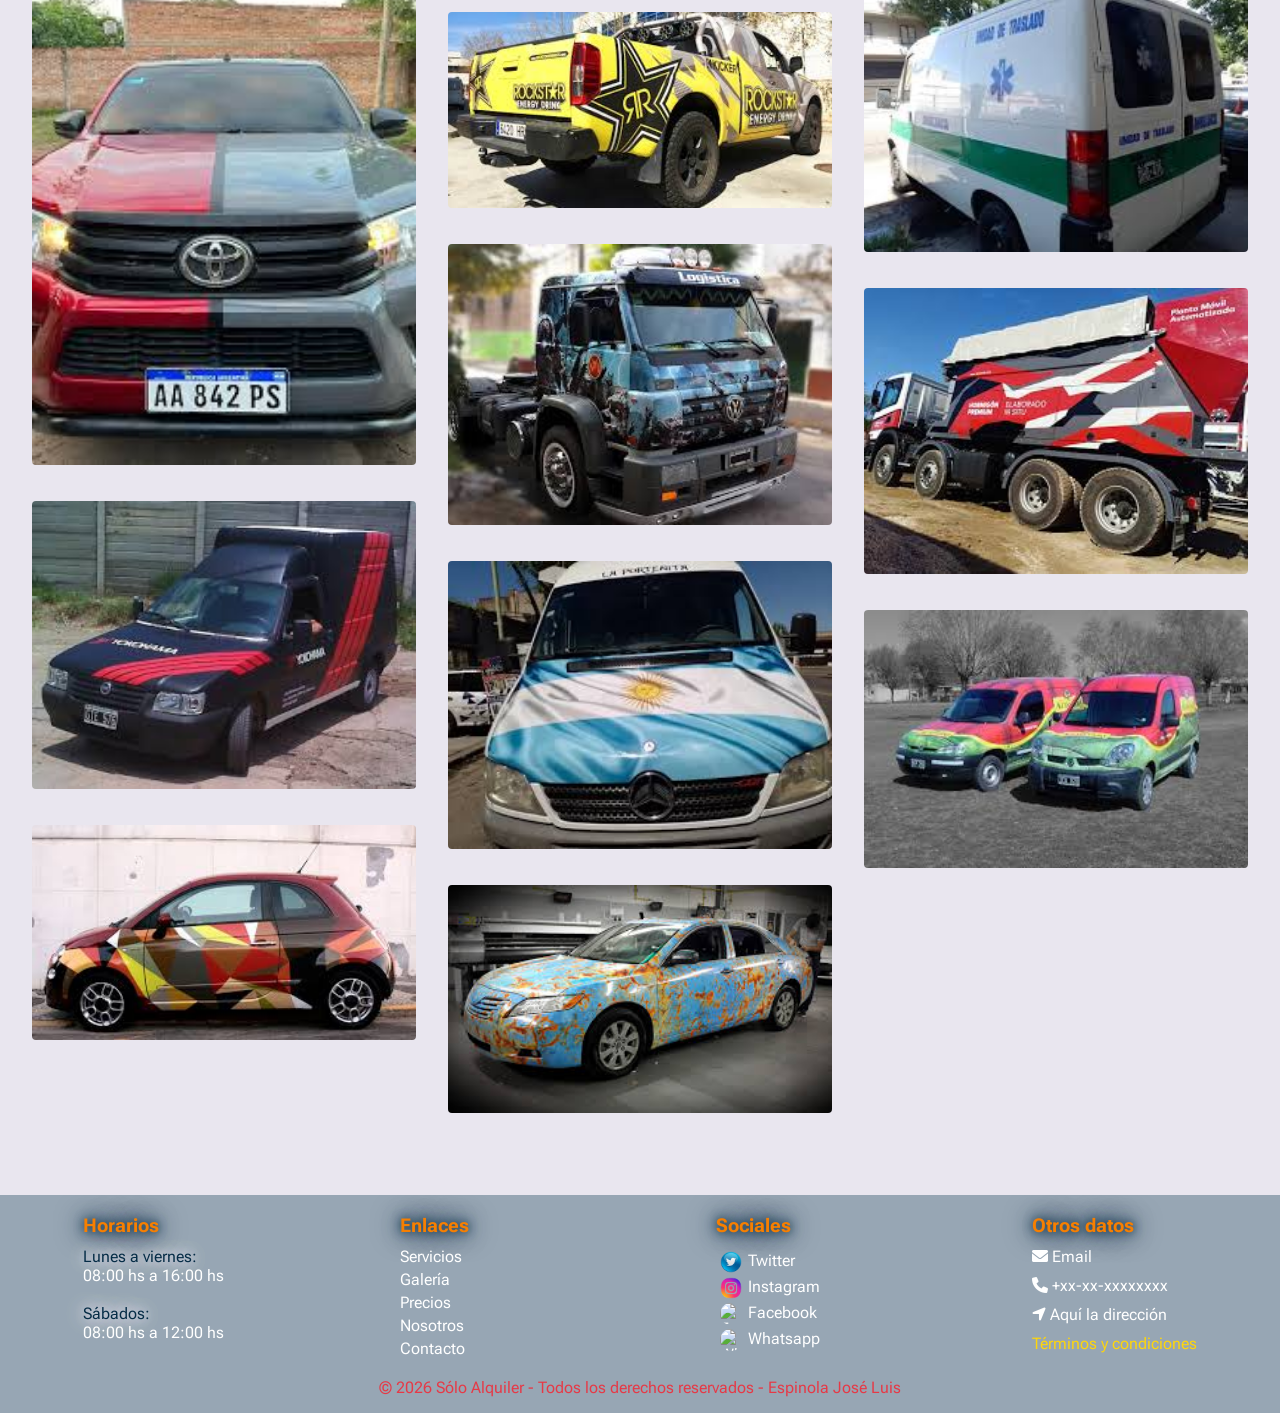
==== commit 5c8ab6a6: "Retoques en Servicios, Galeria y Precios" ====
--- a/galeria.html
+++ b/galeria.html
@@ -53,17 +53,18 @@
 
             <div class="contenido">
                 <div class="h1-zona1">
-                    <h1 class="title-main">¡Transporte seguro, siempre a tiempo!</h1>
+                    <h1 class="title-main">Galería de Transporte</h1>
                 </div>
                 <div class="p-zona1">
-                    <p class="parrafo-main">En <span>BarArpes</span> Transporte, cada viaje es más que un recorrido: es un compromiso con la confianza y la puntualidad. 
-                        Movemos personas y cargas con la misma dedicación, fusionando eficiencia, seguridad y cercanía. 
-                        Desde envíos particulares hasta grandes operaciones logísticas, cada trayecto refleja quiénes somos y lo que queremos transmitir: 
-                        un servicio que conecta destinos y genera experiencias. 
-                        Transportamos con responsabilidad, avanzamos con precisión y entregamos resultados que hablan por vos, 
-                        incluso antes de llegar a destino.
+                    <p class="parrafo-main">
+                        En <span>BarArpes</span> Transporte creemos que cada imagen refleja nuestro compromiso. 
+                        Nuestra galería muestra la diversidad de servicios que ofrecemos: traslados de personas, 
+                        distribución de materiales, logística empresarial y entregas punto a punto. 
+                        Cada fotografía es testimonio de la seguridad, puntualidad y dedicación que nos caracteriza. 
+                        Descubrí cómo conectamos destinos y acompañamos a nuestros clientes en cada recorrido.
                     </p>
                 </div>
+                
                 <div class="flecha-abajo">
                     <a href="#container-gallery" title="Servicios"><i class="fa fa-arrow-circle-down" aria-hidden="true"></i></a>
                 </div>
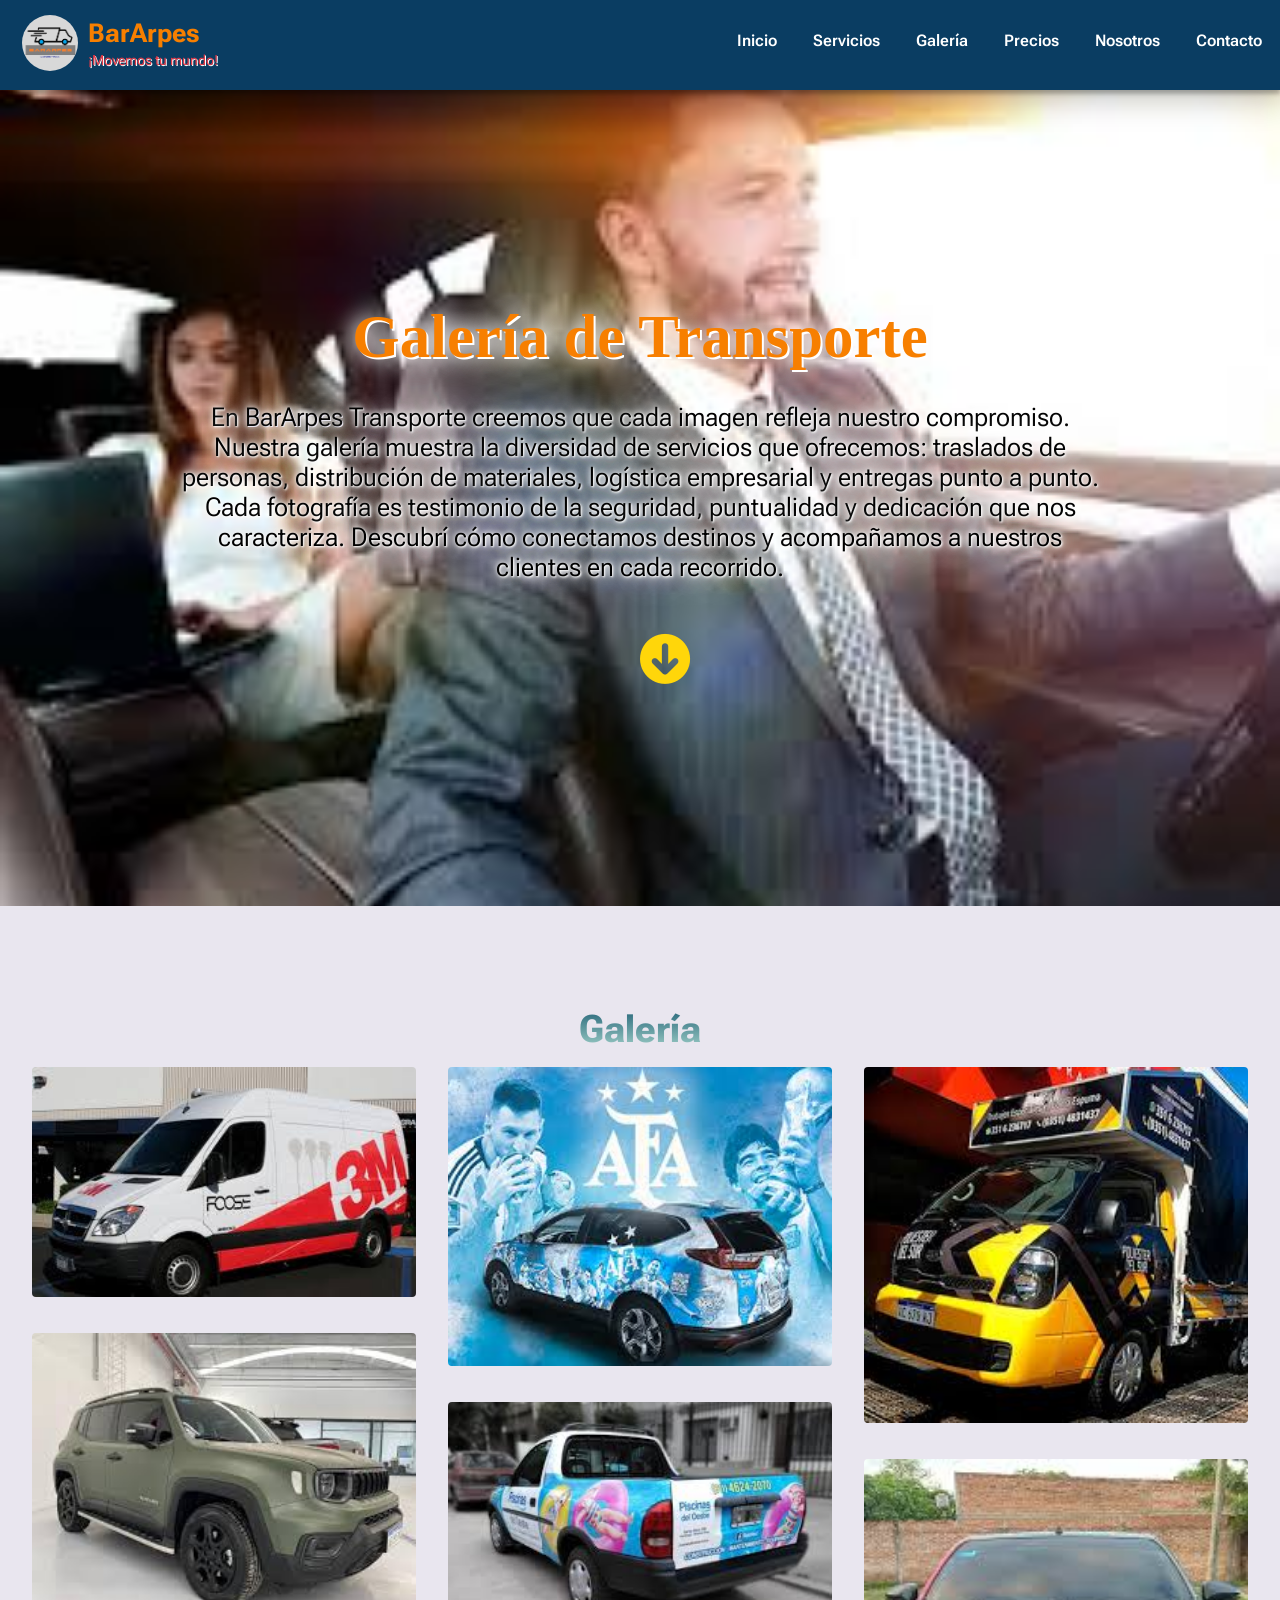
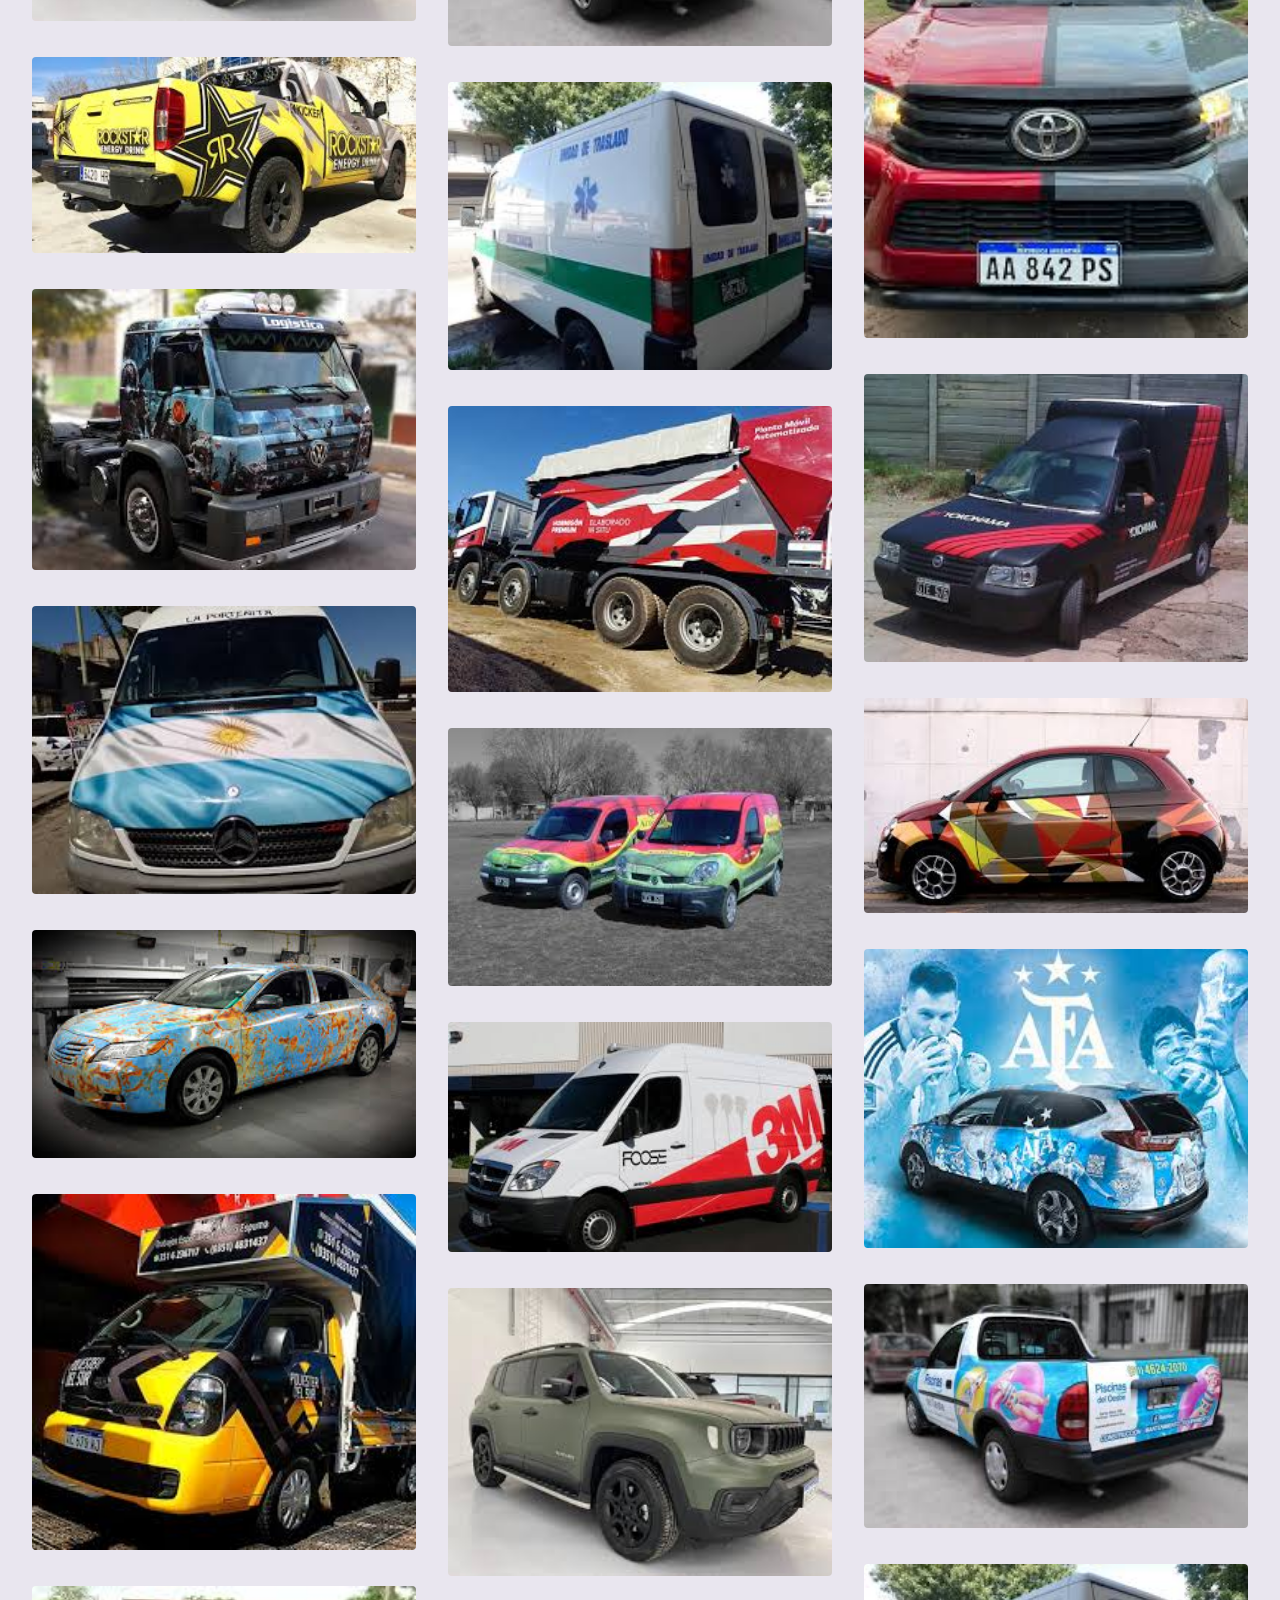
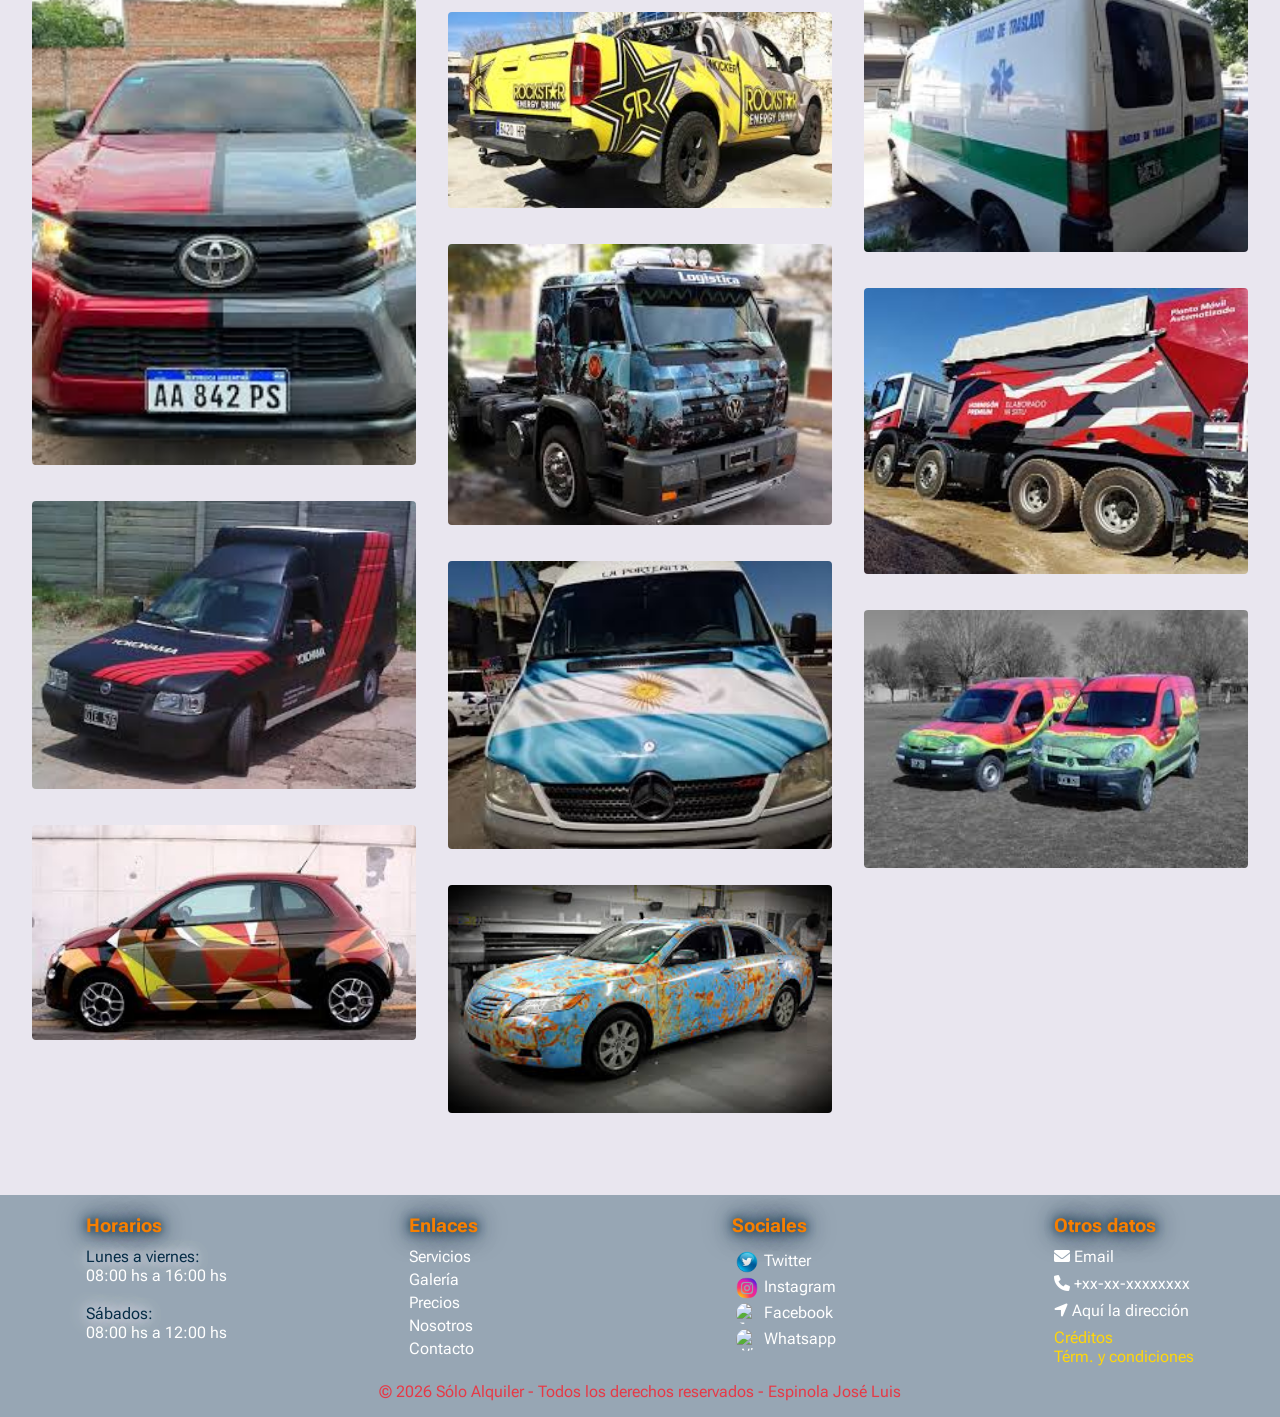
==== commit 32b69b43: "Se agrego los creditos" ====
--- a/galeria.html
+++ b/galeria.html
@@ -162,7 +162,9 @@
                     Email</a>
                     <p class="telefono"><i class="fa fa-phone" aria-hidden="true"></i> +xx-xx-xxxxxxxx</p>
                     <p class="direccion"><i class="fa fa-location-arrow" aria-hidden="true"></i> Aquí la dirección</p>
-                    <a class="terminos" href="terminos.html">Términos y condiciones</a>
+                    <a class="creditos" href="creditos.html">Créditos</a>
+                    <br>
+                    <a class="terminos" href="terminos.html">Térm. y condiciones</a>
                 </div>
             </div>
         </div>
--- a/css/galeria.css
+++ b/css/galeria.css
@@ -434,11 +434,12 @@
 }
 
 .telefono, .direccion {
-    margin: 10px 0px 10px;
-    color: var(--blanco);
-}
-
-.otros-datos .terminos {
+    margin: 8px 0px 8px;
+    color: var(--blanco);
+}
+
+.otros-datos .terminos,
+.otros-datos .creditos {
     color: var(--amarillo_calido);
 }
 
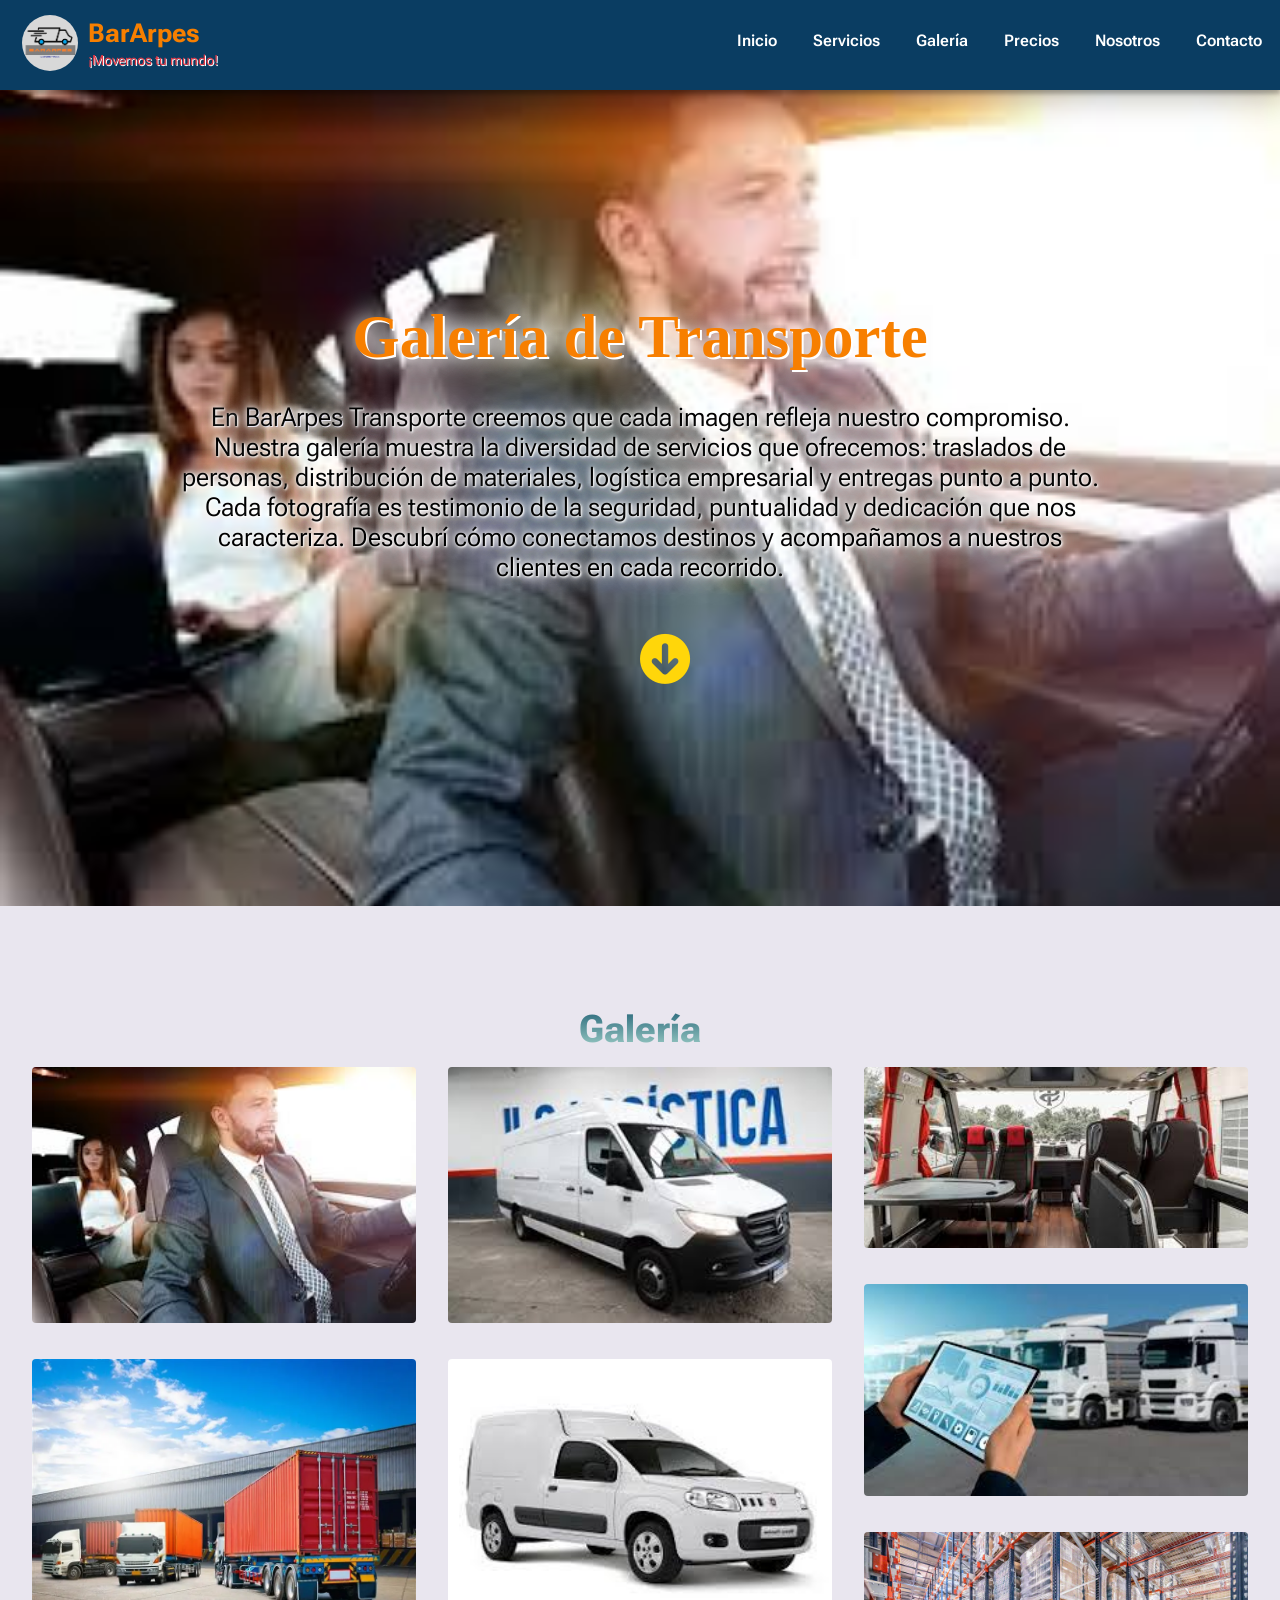
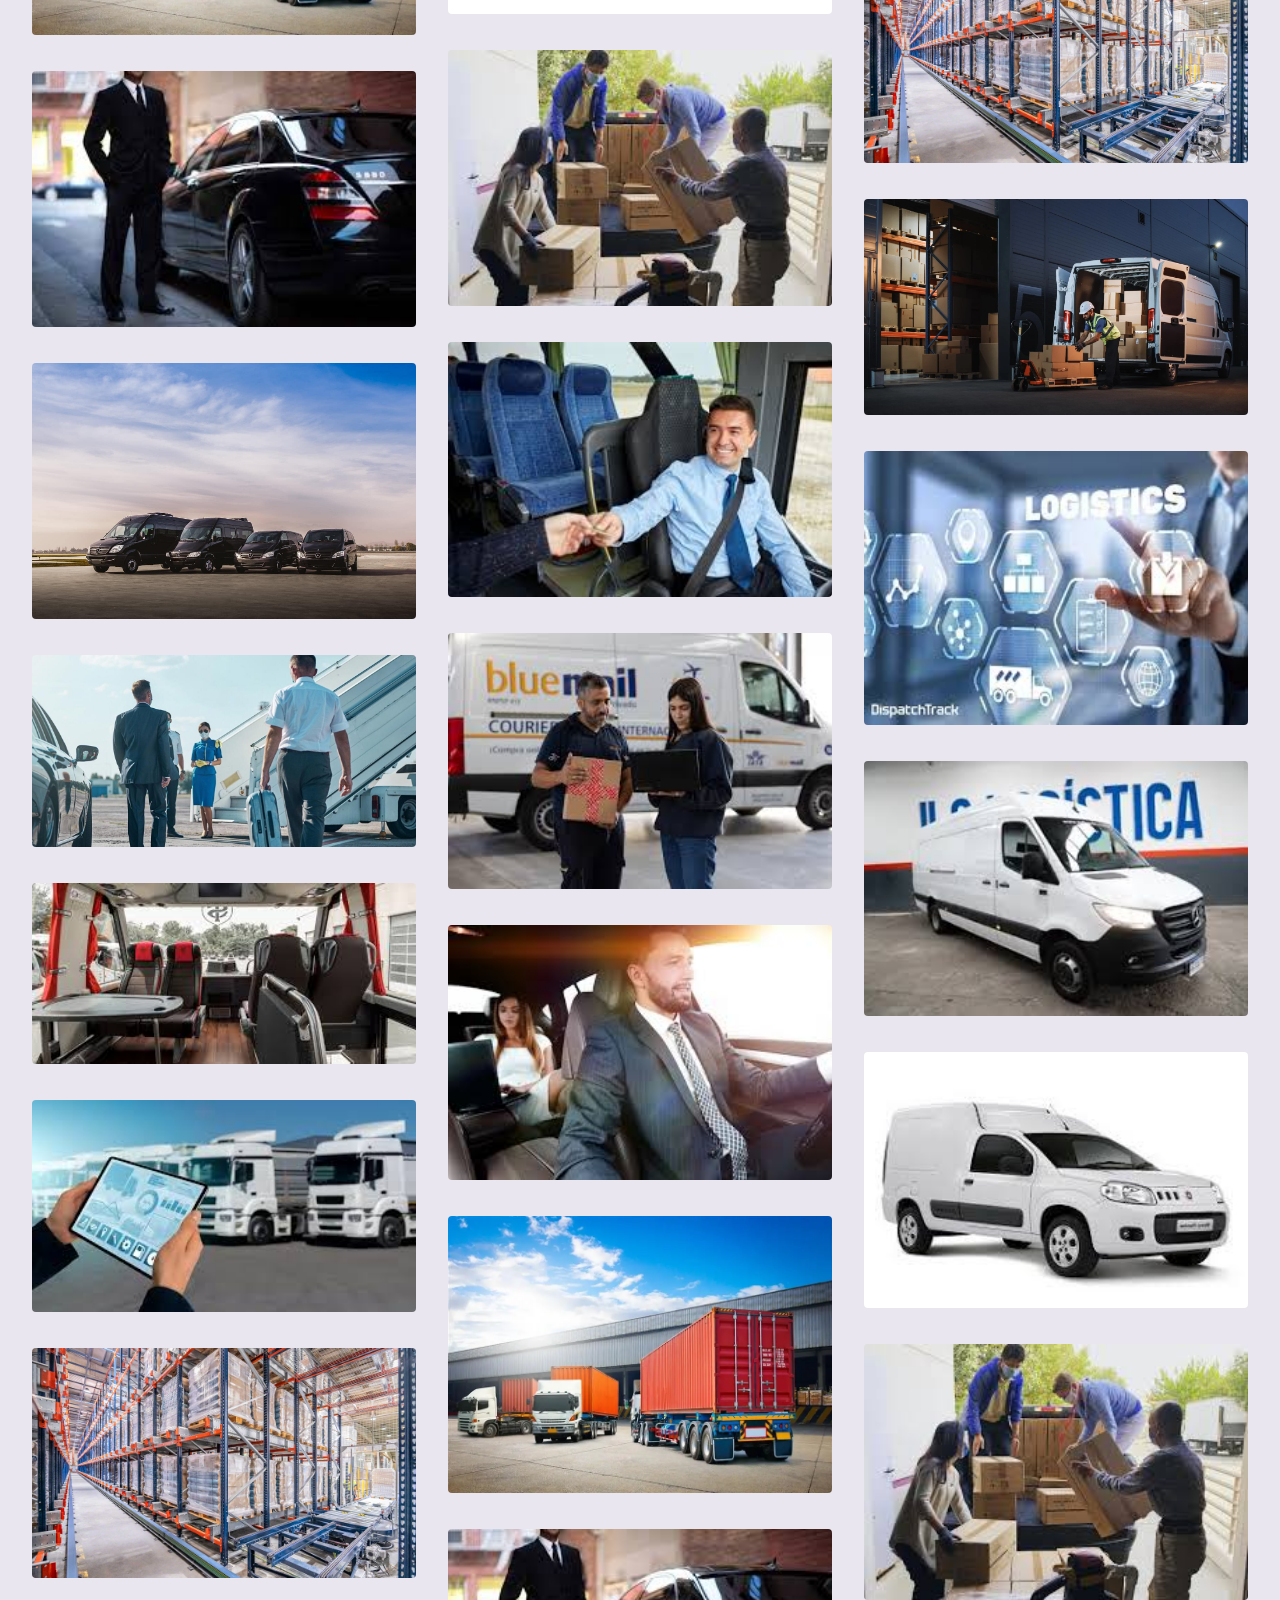
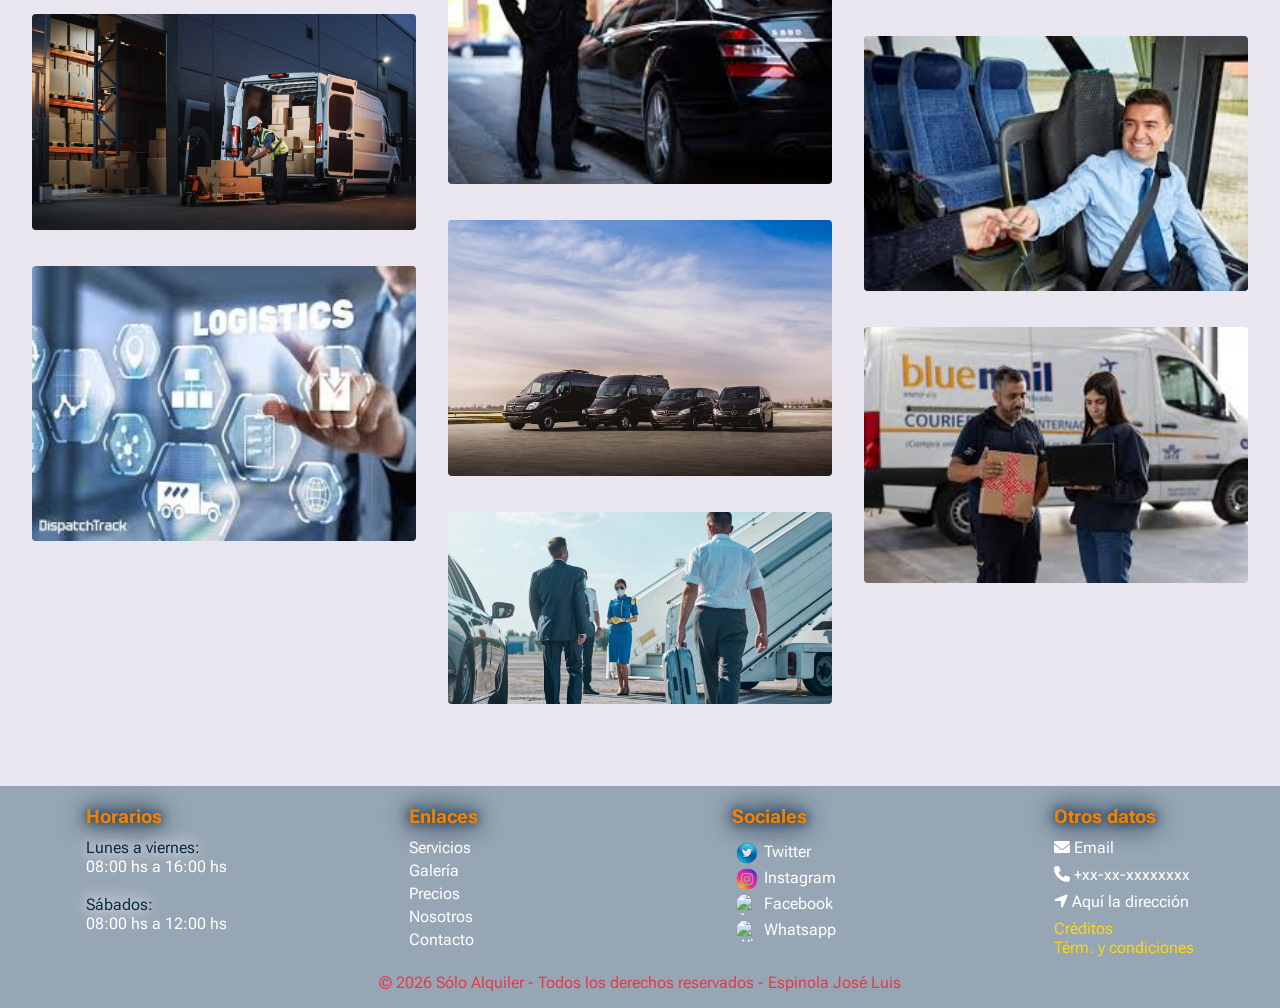
==== commit 35a47be6: "Arreglando el tema imagenes" ====
--- a/galeria.html
+++ b/galeria.html
@@ -78,37 +78,37 @@
     <section id="container-gallery">
         <h2 class="title-gallery">Galería</h2>
         <div class="container-img">
-            <img src="/img/galeria/img01.jpeg" alt="imagen1">
-            <img src="/img/galeria/img02.jpeg" alt="imagen2">
-            <img src="/img/galeria/img03.jpeg" alt="imagen3">
-            <img src="/img/galeria/img04.jpeg" alt="imagen4">
-            <img src="/img/galeria/img05.jpeg" alt="imagen5">
-            <img src="/img/galeria/img06.jpeg" alt="imagen6">
-            <img src="/img/galeria/img07.jpeg" alt="imagen7">
-            <img src="/img/galeria/img08.jpeg" alt="imagen8">
-            <img src="/img/galeria/img09.jpeg" alt="imagen9">
-            <img src="/img/galeria/img10.jpeg" alt="imagen10">
-            <img src="/img/galeria/img11.jpeg" alt="imagen11">
-            <img src="/img/galeria/img12.jpeg" alt="imagen12">
-            <img src="/img/galeria/img13.jpeg" alt="imagen13">
-            <img src="/img/galeria/img14.jpeg" alt="imagen14">
-            <img src="/img/galeria/img15.jpeg" alt="imagen15">
+            <img src="/img/galeria/img01.jpg" alt="imagen1">
+            <img src="/img/galeria/img02.jpg" alt="imagen2">
+            <img src="/img/galeria/img03.jpg" alt="imagen3">
+            <img src="/img/galeria/img04.jpg" alt="imagen4">
+            <img src="/img/galeria/img05.jpg" alt="imagen5">
+            <img src="/img/galeria/img06.jpg" alt="imagen6">
+            <img src="/img/galeria/img07.jpg" alt="imagen7">
+            <img src="/img/galeria/img08.jpg" alt="imagen8">
+            <img src="/img/galeria/img09.jpg" alt="imagen9">
+            <img src="/img/galeria/img10.jpg" alt="imagen10">
+            <img src="/img/galeria/img11.jpg" alt="imagen11">
+            <img src="/img/galeria/img12.jpg" alt="imagen12">
+            <img src="/img/galeria/img13.jpg" alt="imagen13">
+            <img src="/img/galeria/img14.jpg" alt="imagen14">
+            <img src="/img/galeria/img15.jpg" alt="imagen15">
 
-            <img src="/img/galeria/img01.jpeg" alt="imagen1">
-            <img src="/img/galeria/img02.jpeg" alt="imagen2">
-            <img src="/img/galeria/img03.jpeg" alt="imagen3">
-            <img src="/img/galeria/img04.jpeg" alt="imagen4">
-            <img src="/img/galeria/img05.jpeg" alt="imagen5">
-            <img src="/img/galeria/img06.jpeg" alt="imagen6">
-            <img src="/img/galeria/img07.jpeg" alt="imagen7">
-            <img src="/img/galeria/img08.jpeg" alt="imagen8">
-            <img src="/img/galeria/img09.jpeg" alt="imagen9">
-            <img src="/img/galeria/img10.jpeg" alt="imagen10">
-            <img src="/img/galeria/img11.jpeg" alt="imagen11">
-            <img src="/img/galeria/img12.jpeg" alt="imagen12">
-            <img src="/img/galeria/img13.jpeg" alt="imagen13">
-            <img src="/img/galeria/img14.jpeg" alt="imagen14">
-            <img src="/img/galeria/img15.jpeg" alt="imagen15">
+            <img src="/img/galeria/img01.jpg" alt="imagen1">
+            <img src="/img/galeria/img02.jpg" alt="imagen2">
+            <img src="/img/galeria/img03.jpg" alt="imagen3">
+            <img src="/img/galeria/img04.jpg" alt="imagen4">
+            <img src="/img/galeria/img05.jpg" alt="imagen5">
+            <img src="/img/galeria/img06.jpg" alt="imagen6">
+            <img src="/img/galeria/img07.jpg" alt="imagen7">
+            <img src="/img/galeria/img08.jpg" alt="imagen8">
+            <img src="/img/galeria/img09.jpg" alt="imagen9">
+            <img src="/img/galeria/img10.jpg" alt="imagen10">
+            <img src="/img/galeria/img11.jpg" alt="imagen11">
+            <img src="/img/galeria/img12.jpg" alt="imagen12">
+            <img src="/img/galeria/img13.jpg" alt="imagen13">
+            <img src="/img/galeria/img14.jpg" alt="imagen14">
+            <img src="/img/galeria/img15.jpg" alt="imagen15">
         </div>
     </section>
 
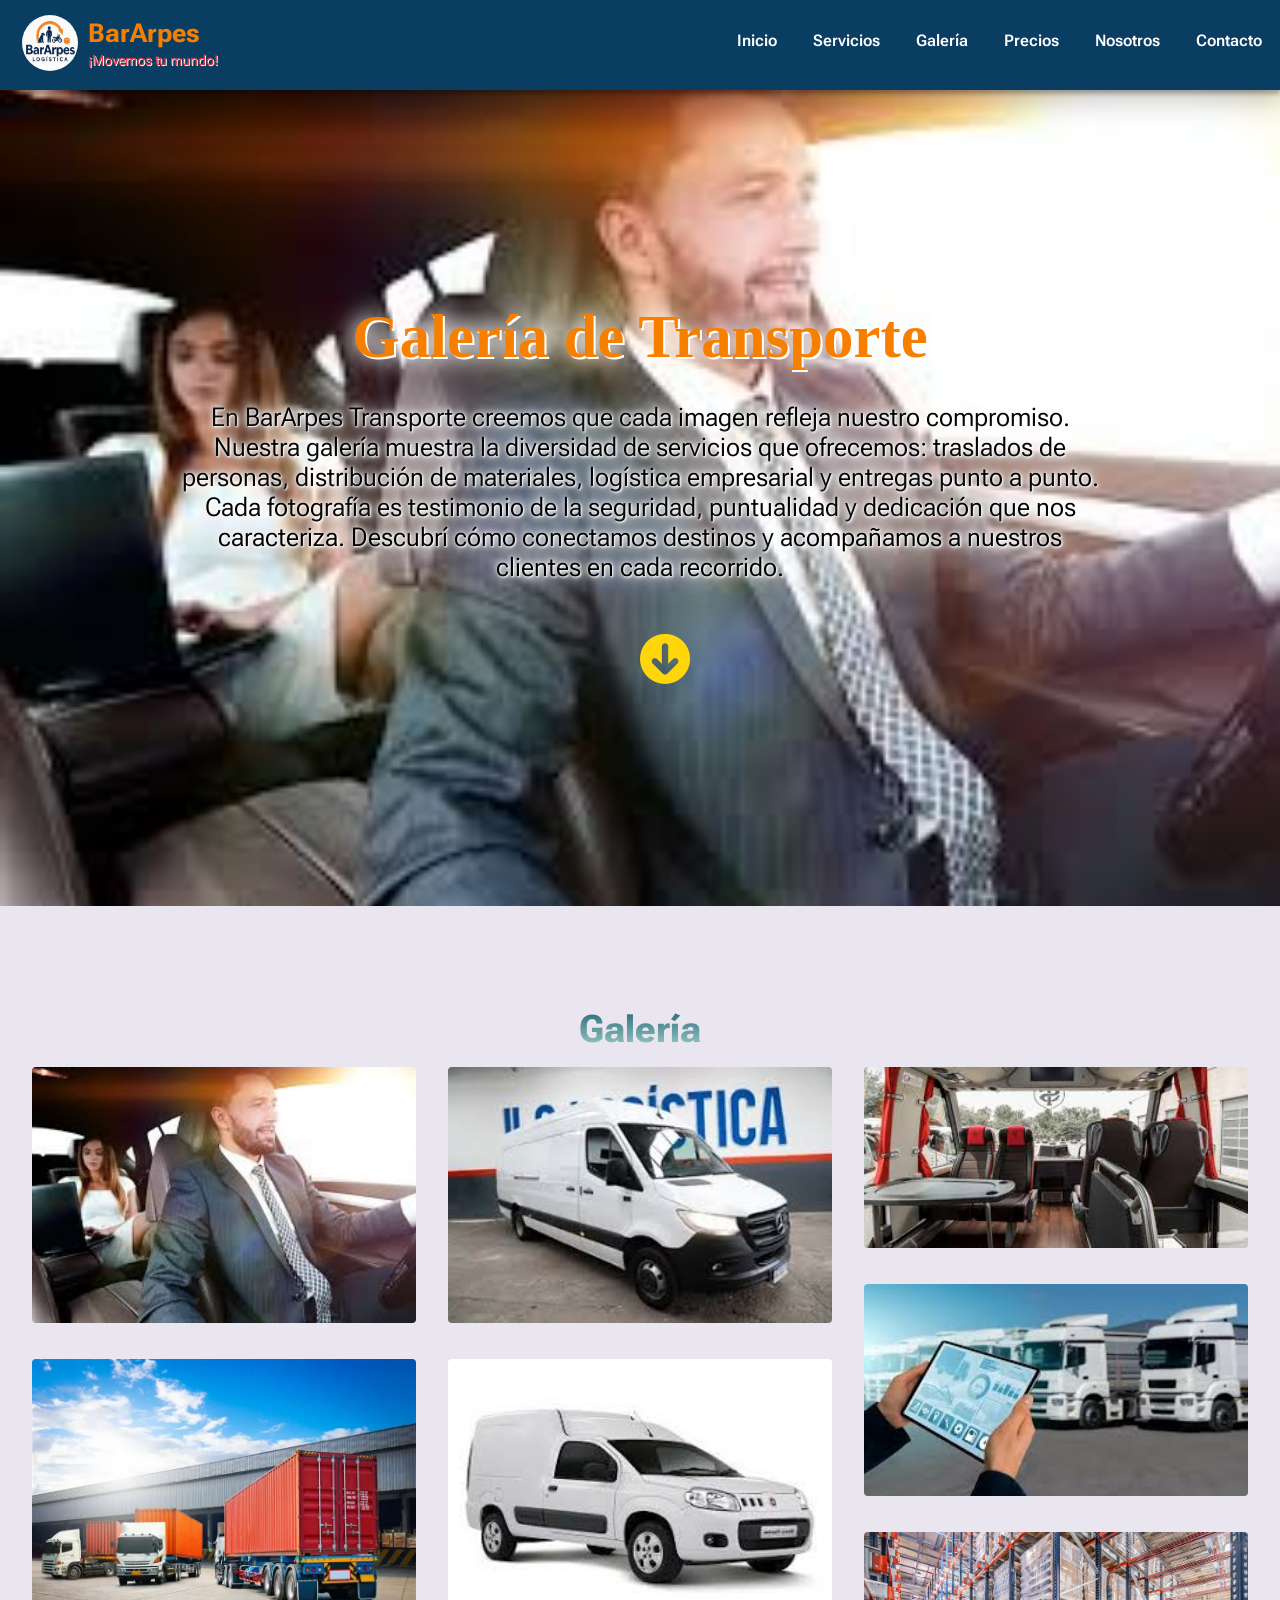
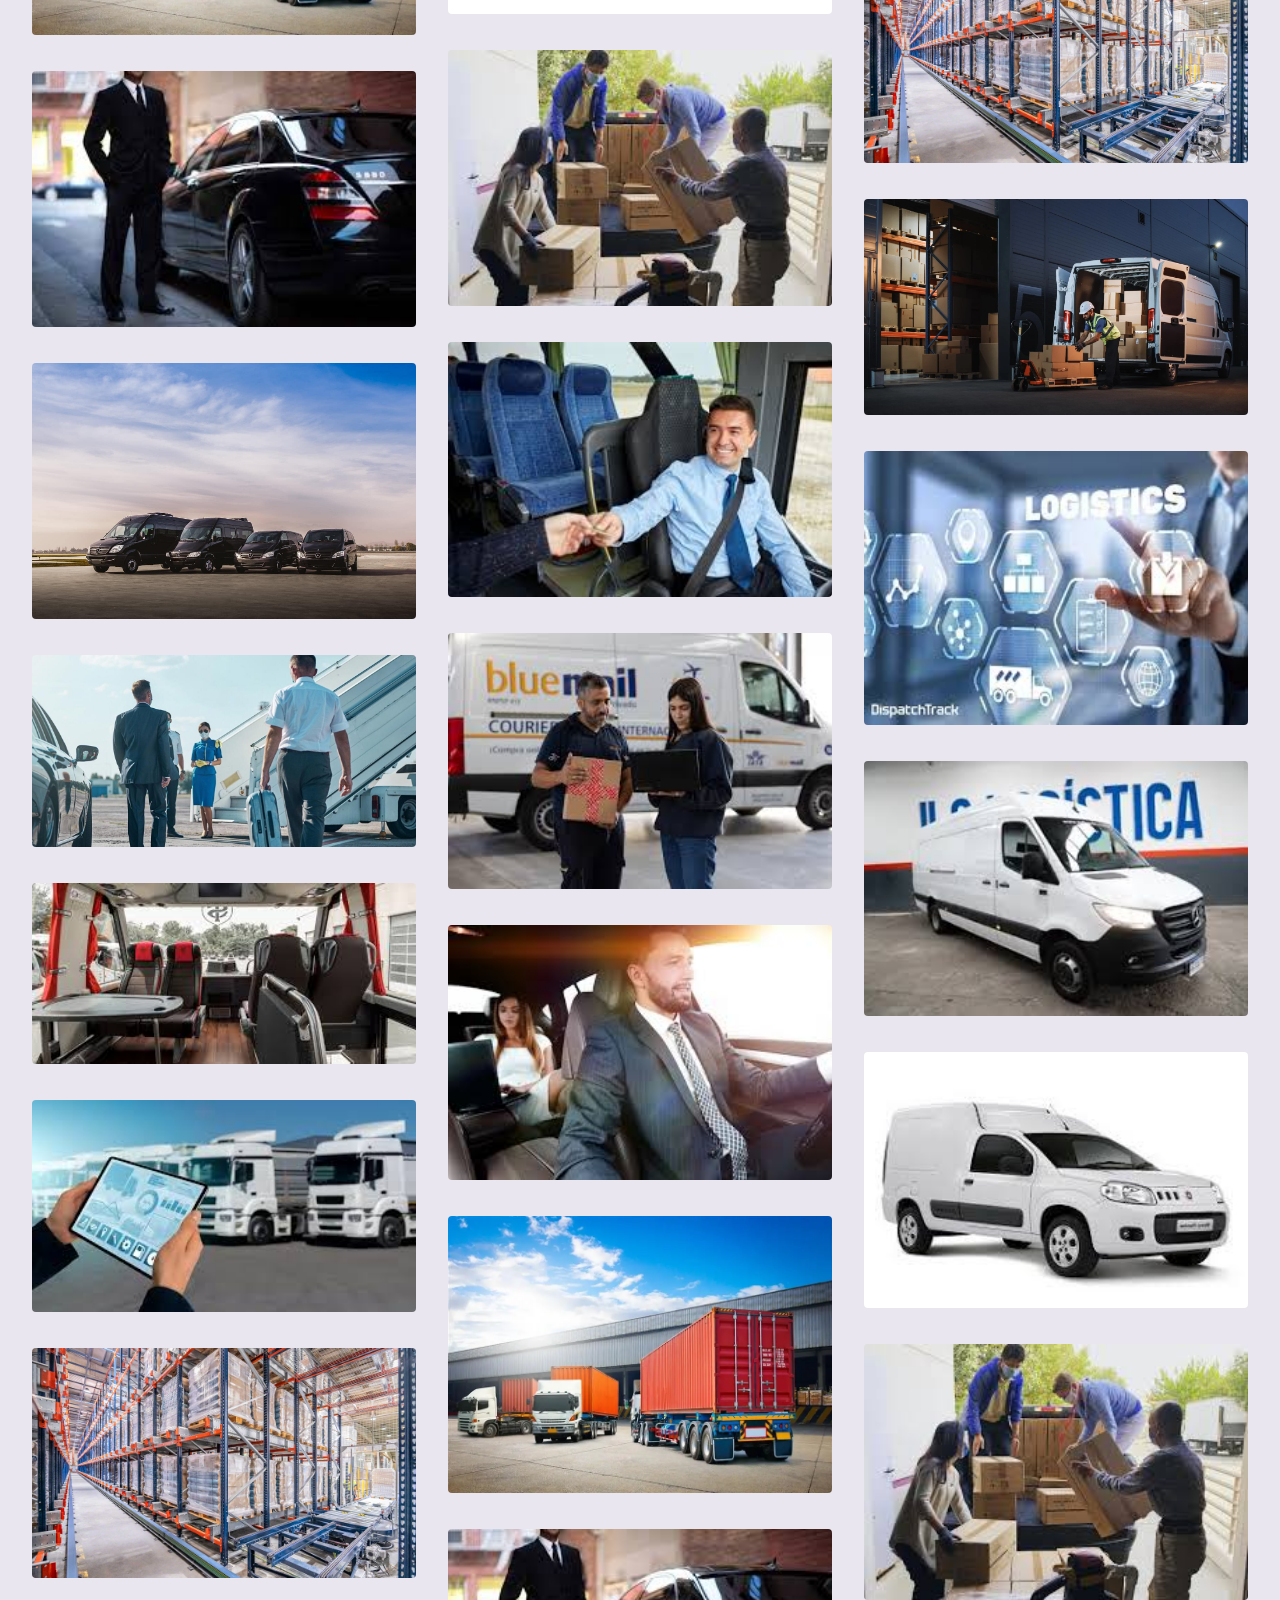
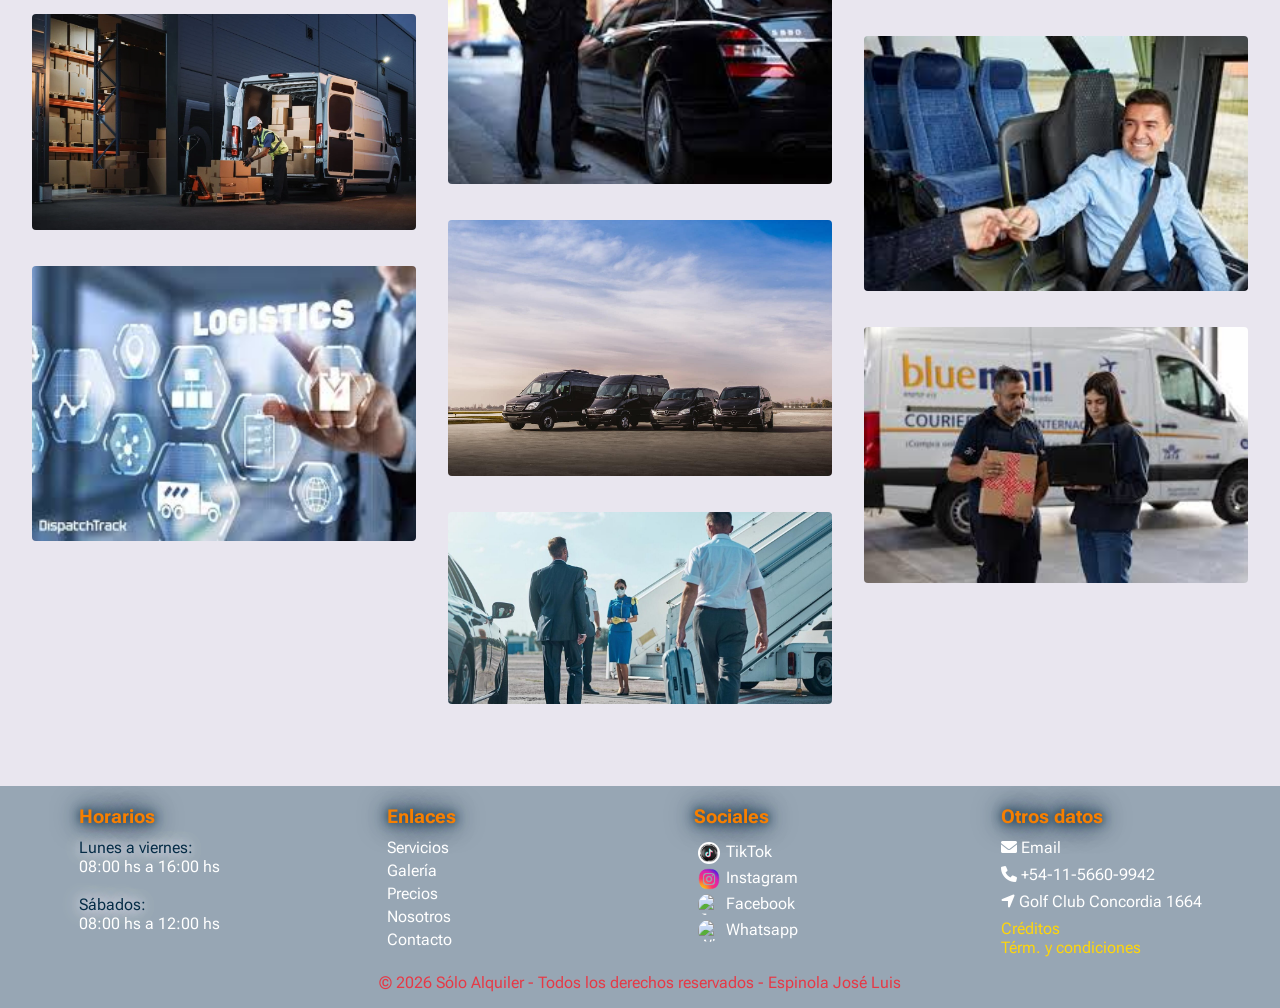
==== commit b7157d1d: "Algunas modificaciones en servicios y textos" ====
--- a/galeria.html
+++ b/galeria.html
@@ -139,16 +139,16 @@
             <div class="box-footer">
                 <h3 class="title-box">Sociales</h3>
                 <div class="sociales">
-                    <a href="https:" target="_blank" title="Ir a Twitter">
-                        <img class="linkedin" src="./img/twitter.png" alt="Twitter"> Twitter
+                    <a href="https://www.tiktok.com/@bararpes.logistica" target="_blank" title="Ir a TikTok">
+                        <img class="tiktok" src="./img/tiktok.png" alt="TikTok"> TikTok
                     </a>
-                    <a href="https:" target="_blank" title="Ir a Instagram">
-                        <img class="github" src="./img/instagram.png" alt="Instagram"> Instagram
+                    <a href="https://www.instagram.com/bararpes/" target="_blank" title="Ir a Instagram">
+                        <img class="instagram" src="./img/instagram.png" alt="Instagram"> Instagram
                     </a>
-                    <a href="https:" target="_blank" title="Ir a Facebook">
+                    <a href="https://www.facebook.com/groups/1675076472733602/posts/4491051477802740/" target="_blank" title="Ir a Facebook">
                         <img class="facebook" src="./img/facebook.png" alt="Facebook"> Facebook
                     </a>
-                    <a href="https://api.whatsapp.com/send?phone=+543487616158&text=Hola%2C%20me%20gustaría%20realizar%20una%20página%20web...%20podrías%20contarme?" target="_blank" title="Ir a Whatsapp">
+                    <a href="https://api.whatsapp.com/send?phone=+541156609942&text=Hola%2C%20me%20gustaría%20realizar%20un%20traslado%20web...%20podrías%20contarme?" target="_blank" title="Ir a Whatsapp">
                         <img class="whatsapp" src="./img/Whatsapp.png" alt="Whatsapp">Whatsapp
                     </a>
                 </div>
@@ -157,16 +157,17 @@
             <div class="box-footer">
                 <h3 class="title-box">Otros datos</h3>
                 <div class="otros-datos">
-                    <a href="mailto:jle36@hotmail.com?subject=Consulta&body=Hola%2C%20quisiera%20más%20información%20sobre%20...">
+                    <a href="mailto:bararpes.logistica@gmail.com?subject=Consulta&body=Hola%2C%20quisiera%20más%20información%20sobre%20...">
                         <i class="fa fa-envelope" aria-hidden="true"></i></i>
                     Email</a>
-                    <p class="telefono"><i class="fa fa-phone" aria-hidden="true"></i> +xx-xx-xxxxxxxx</p>
-                    <p class="direccion"><i class="fa fa-location-arrow" aria-hidden="true"></i> Aquí la dirección</p>
+                    <p class="telefono"><i class="fa fa-phone" aria-hidden="true"></i> +54-11-5660-9942</p>
+                    <p class="direccion"><i class="fa fa-location-arrow" aria-hidden="true"></i> Golf Club Concordia 1664</p>
                     <a class="creditos" href="creditos.html">Créditos</a>
                     <br>
                     <a class="terminos" href="terminos.html">Térm. y condiciones</a>
                 </div>
             </div>
+            
         </div>
         <!-- ******** Copyright ******** -->
         <div class="copy">
--- a/css/galeria.css
+++ b/css/galeria.css
@@ -456,7 +456,7 @@
     margin-top: 4px;
 }
 
-.linkedin, .github, .facebook, .whatsapp {
+.tiktok, .instagram, .facebook, .whatsapp {
     width: 22px;
     height: 22px;
     border-radius: 50px;
